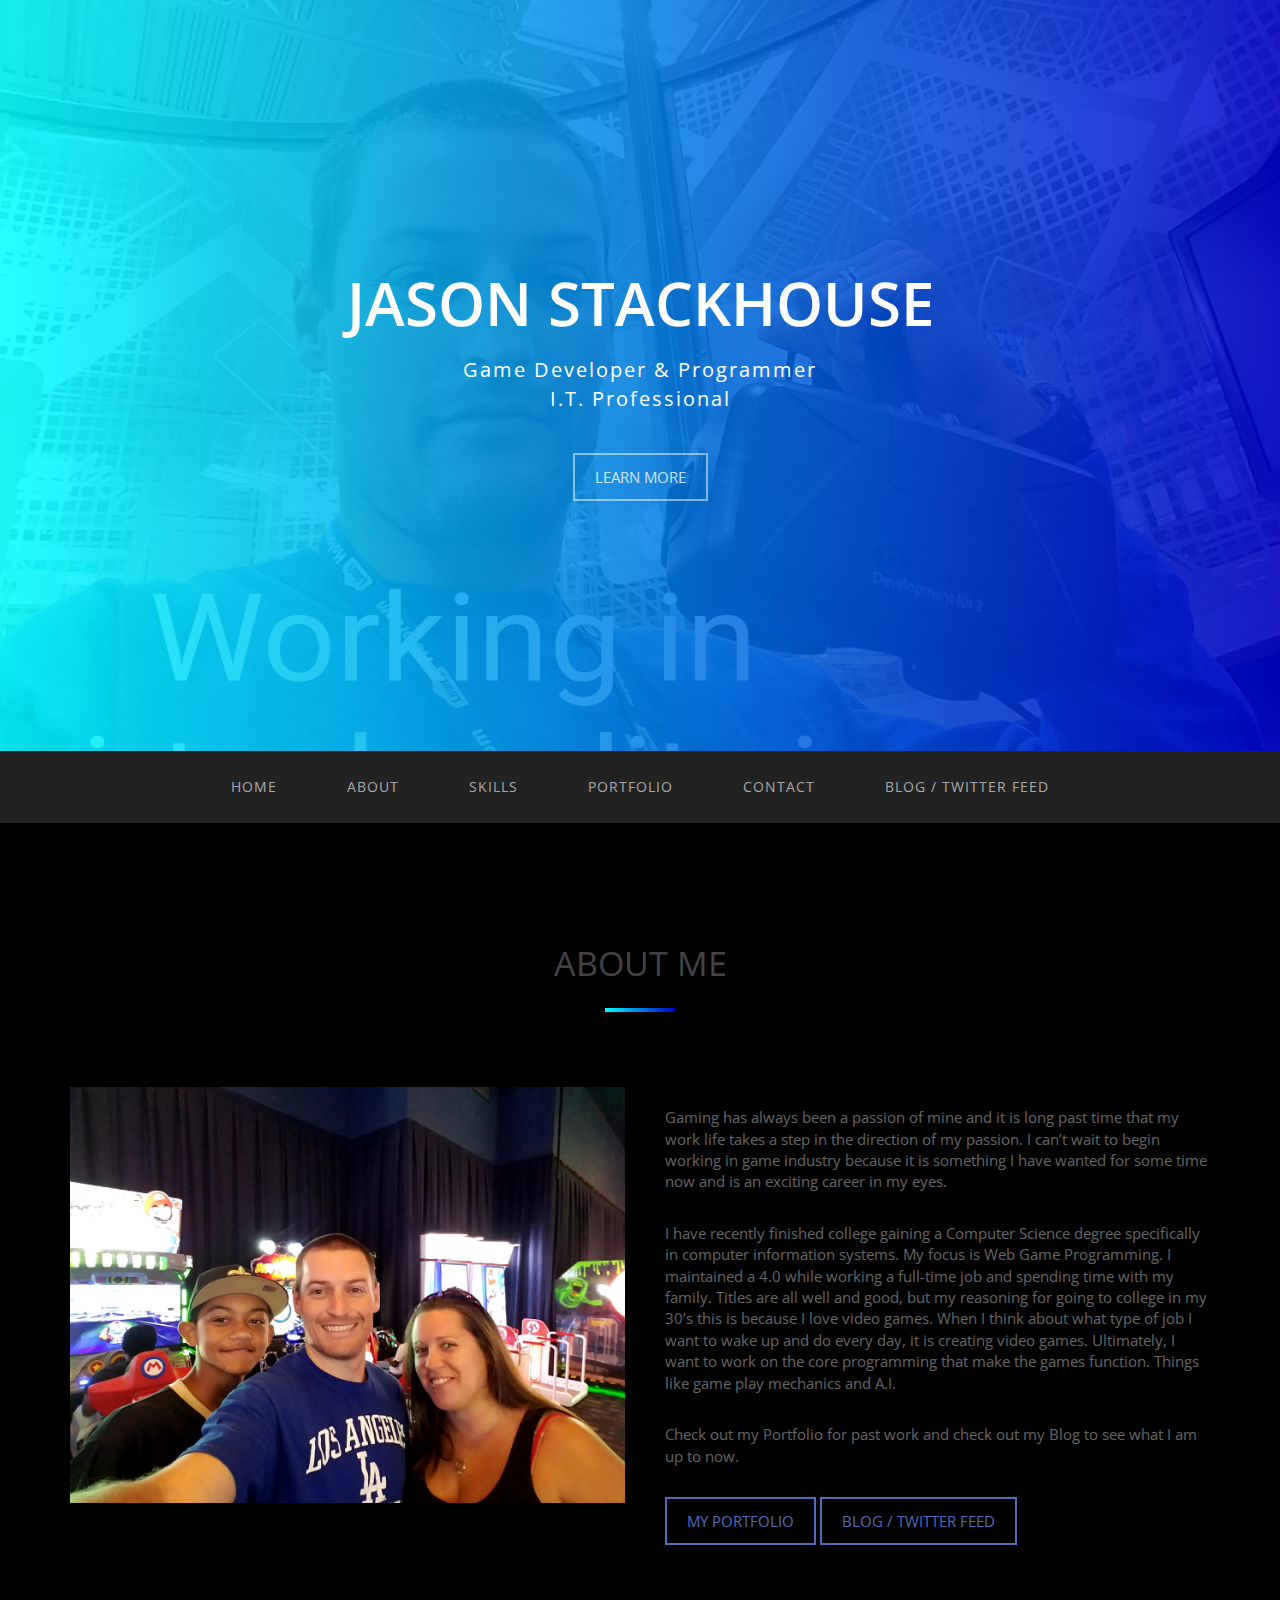
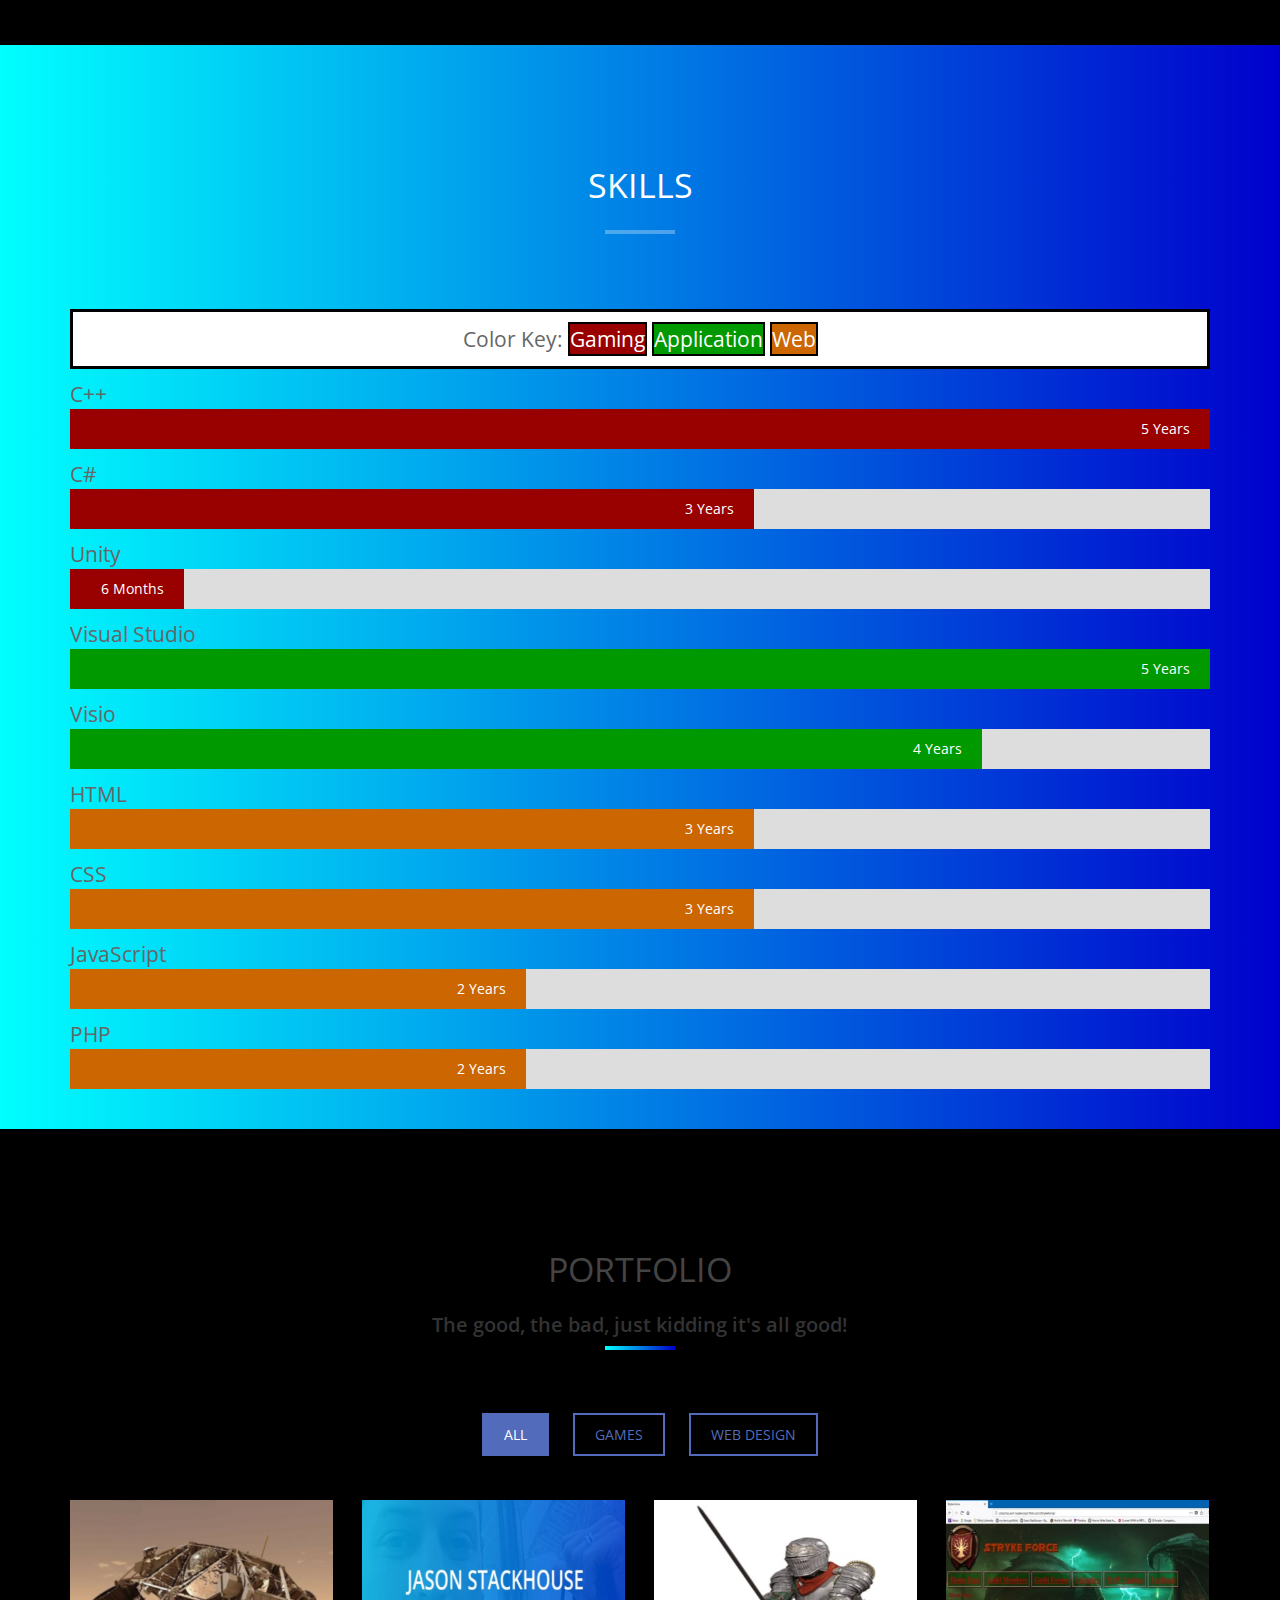
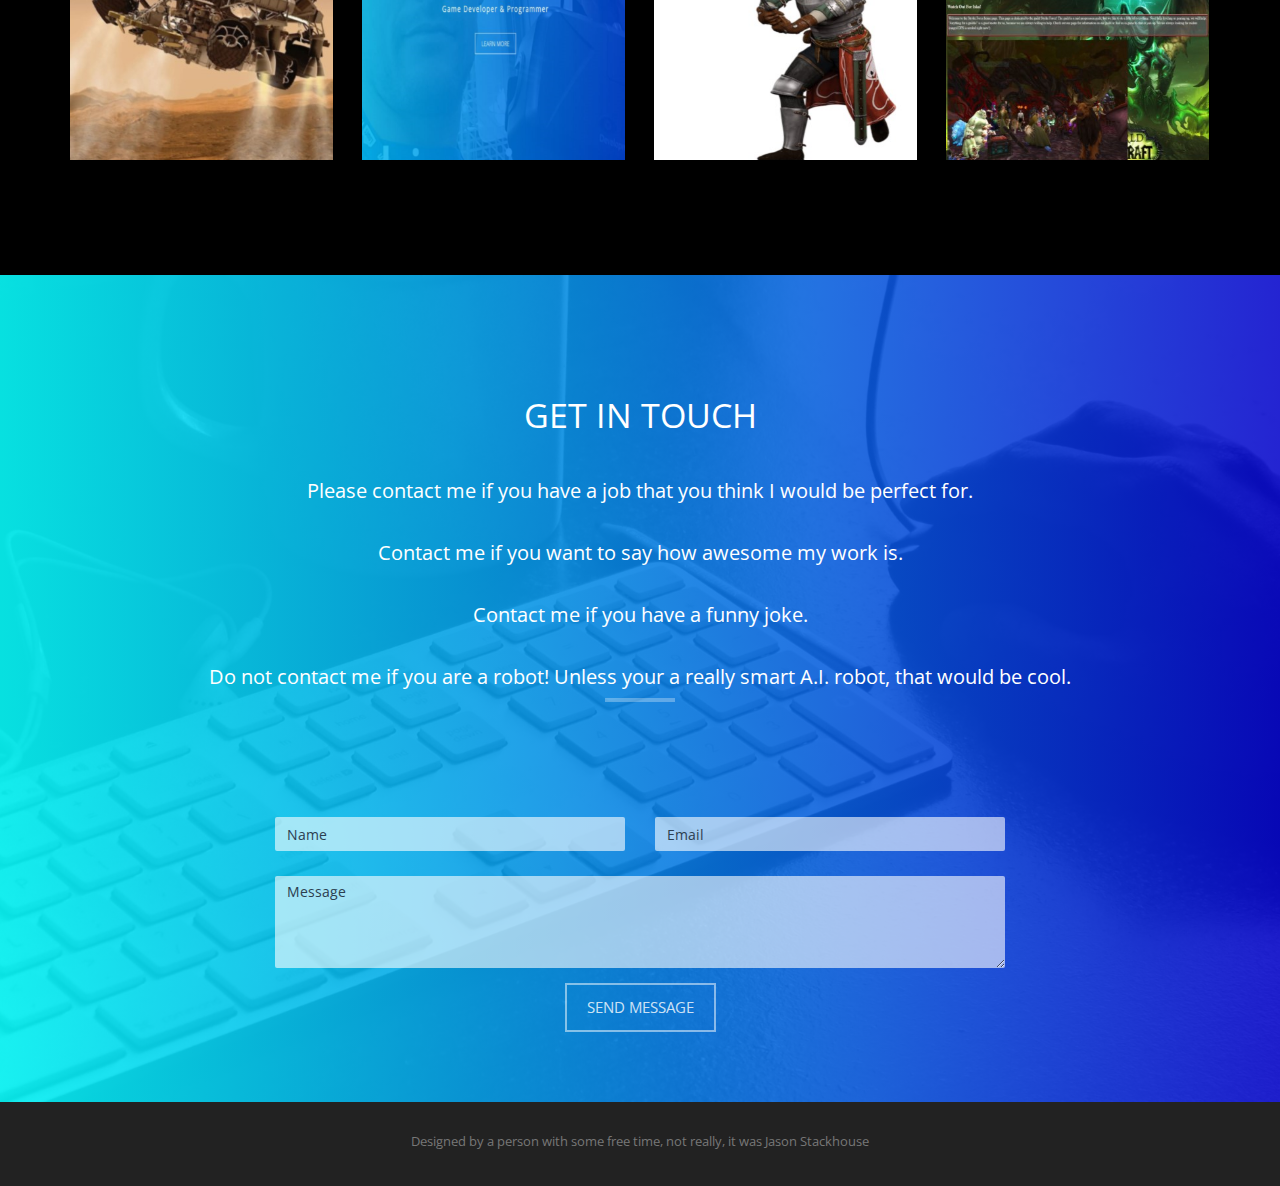
==== index.html @ 5a7026d1 "Update index.html" ====
<!DOCTYPE html>
<html lang="en">
<head>
<meta charset="utf-8">
<meta name="viewport" content="width=device-width, initial-scale=1">
<title>Jason Stackhouse - Game Developer, Programmer, and I.T. Professional</title>
<meta name="description" content="Portfolio">
<meta name="author" content="Jason Stackhouse">

<!-- Favicons
    ================================================== -->
<link rel="shortcut icon" href="img/favicon.ico" type="image/x-icon">
<link rel="apple-touch-icon" href="img/apple-touch-icon.png">
<link rel="apple-touch-icon" sizes="72x72" href="img/apple-touch-icon-72x72.png">
<link rel="apple-touch-icon" sizes="114x114" href="img/apple-touch-icon-114x114.png">

<!-- Bootstrap -->
<link rel="stylesheet" type="text/css"  href="css/bootstrap.css">
<link rel="stylesheet" type="text/css" href="fonts/font-awesome/css/font-awesome.css">

<!-- Stylesheet
    ================================================== -->
<link rel="stylesheet" type="text/css"  href="css/style.css">
<link rel="stylesheet" type="text/css" href="css/prettyPhoto.css">
<link href='http://fonts.googleapis.com/css?family=Lato:400,700,900,300' rel='stylesheet' type='text/css'>
<link href='http://fonts.googleapis.com/css?family=Open+Sans:400,700,800,600,300' rel='stylesheet' type='text/css'>
<script type="text/javascript" src="js/modernizr.custom.js"></script>

<!-- Chart
    ================================================== -->
<link href="css/chart.css" rel="stylesheet" type="text/css">	

<!-- HTML5 shim and Respond.js for IE8 support of HTML5 elements and media queries -->
<!-- WARNING: Respond.js doesn't work if you view the page via file:// -->
<!--[if lt IE 9]>
      <script src="https://oss.maxcdn.com/html5shiv/3.7.2/html5shiv.min.js"></script>
      <script src="https://oss.maxcdn.com/respond/1.4.2/respond.min.js"></script>
    <![endif]-->
</head>
<body id="page-top" data-spy="scroll" data-target=".navbar-fixed-top">

<!-- Header -->
<header id="header">
  <div class="intro text-center">
    <div class="overlay">
      <div class="container">
        <div class="row">
          <div class="intro-text">
            <h1>Jason Stackhouse</h1>
            <p>Game Developer & Programmer<br>I.T. Professional</p>
            <a href="#about" class="btn btn-default btn-lg page-scroll">Learn More</a> </div>
        </div>
      </div>
    </div>
  </div>
</header>
<!-- Navigation -->
<div id="content-desktop">
	<div id="nav">
	  <nav class="navbar navbar-custom">
		<div class="container">
		  <div class="navbar-header">
			<button type="button" class="navbar-toggle" data-toggle="collapse" data-target=".navbar-main-collapse"> 
			<i class="fa fa-bars"></i> </button>
		  </div>
		  
		  <!-- Collect the nav links, forms, and other content for toggling -->
		  <div class="collapse navbar-collapse navbar-main-collapse">
			<ul class="nav navbar-nav">
			  <!-- Hidden li included to remove active class from about link when scrolled up past about section -->
			  <li class="hidden"> <a href="#page-top"></a> </li>
			  <li> <a class="page-scroll" href="#page-top">Home</a> </li>
			  <li> <a class="page-scroll" href="#about">About</a> </li>
			  <li> <a class="page-scroll" href="#skills">Skills</a> </li>
			  <li> <a class="page-scroll" href="#portfolio">Portfolio</a> </li>          
			  <li> <a class="page-scroll" href="#contact">Contact</a> </li>
			  <li> <a class="page-scroll" href="Blog-Twitter.html">Blog / Twitter Feed</a> </li>
			</ul>
		  </div>
		</div>
	  </nav>
	</div>
</div>

<div id="content-mobile">
  <div id="nav">
    <nav class="navbar navbar-custom">
      <div class="container">                
          <ul class="nav navbar-nav">
            <!-- Hidden li included to remove active class from about link when scrolled up past about section -->
            <li class="hidden"> <a href="#page-top"></a> </li>
            <li> <a class="page-scroll" href="#page-top">Home</a> </li>
			<li> <a class="page-scroll" href="#about">About</a> </li>
			<li> <a class="page-scroll" href="#skills">Skills</a> </li>
			<li> <a class="page-scroll" href="#portfolio">Portfolio</a> </li>          
			<li> <a class="page-scroll" href="#contact">Contact</a> </li> 
			<li> <a class="page-scroll" href="Blog-Twitter.html">Blog / Twitter Feed</a> </li>
		  </ul>        
      </div>
    </nav>
  </div>
</div>

<!-- About Section -->
<div id="about">
  <div class="container">
    <div class="section-title text-center center">
      <h2>About Me</h2>
      <hr>
    </div>
    <div class="row">
      <div class="col-xs-12 col-md-6"> <img src="img/Family.jpg" class="img-responsive" alt=""> </div>
      <div class="col-xs-12 col-md-6">
        <div class="about-text">
          <p>Gaming has always been a passion of mine and it is long past time that my work life takes a step 
		  in the direction of my passion.  I can’t wait to begin working in game industry because it is something 
		  I have wanted for some time now and is an exciting career in my eyes.</p>
          <p>I have recently finished college gaining a Computer Science degree specifically in computer information 
		  systems.  My focus is Web Game Programming.  I maintained a 4.0 while working a full-time job and spending 
		  time with my family. Titles are all well and good, but my reasoning for going to college in my 30’s this is 
		  because I love video games.  When I think about what type of job I want to wake up and do every day, it is 
		  creating video games.  Ultimately, I want to work on the core programming that make the games function.  
		  Things like game play mechanics and A.I.</p>
		  <p>Check out my Portfolio for past work and check out my Blog to see what I am up to now.</p>
          <a href="#portfolio" class="btn btn-primary btn-lg page-scroll">My Portfolio</a> 
		  <a href="Blog-Twitter.html" class="btn btn-primary btn-lg page-scroll">Blog / Twitter Feed</a>
		</div>
      </div>
    </div>
  </div>
</div>
<!-- Skills Section -->
<div id="skills">    
  <div class="container">
	<div class="section-title text-center center">
	  <h2>Skills</h2>
	  <hr>
	</div>
	
	<div id="content-desktop"> <!-- desktop color key -->
		<div class="skillskey1">Color Key:
		  <div class="colorkey keyblue">Gaming</div>
		  <div class="colorkey keygreen">Application</div>
		  <div class="colorkey keyorange">Web</div>
		</div>
	</div>
		
	<div id="content-mobile"> <!-- mobile color key -->
	  <div class="skillskey2">Color Key:
		<div class="colorkey keyblue">Gaming</div>
		<div class="colorkey keygreen">Application</div>
		<div class="colorkey keyorange">Web</div>
	  </div>	
	</div>

	<div class="skillsfont">C++</div>
	<div class="skillscontainer">  
	  <div class="skills cpp">5 Years</div>
	</div>

	<div class="skillsfont">C#</div>
	<div class="skillscontainer">
	  <div class="skills csharp">3 Years</div>
	</div>
	
	<div class="skillsfont">Unity</div>
	<div class="skillscontainer">
	  <div class="skills unity">6 Months</div>
	</div>
	
	<div class="skillsfont">Visual Studio</div>
	<div class="skillscontainer">
	  <div class="skills vs">5 Years</div>
	</div>
	
	<div class="skillsfont">Visio</div>
	<div class="skillscontainer">
	  <div class="skills visio">4 Years</div>
	</div>

	<div class="skillsfont">HTML</div>
	<div class="skillscontainer">
	  <div class="skills html">3 Years</div>
	</div>
	
	<div class="skillsfont">CSS</div>
	<div class="skillscontainer">
	  <div class="skills css">3 Years</div>
	</div>

	<div class="skillsfont">JavaScript</div>
	<div class="skillscontainer">
	  <div class="skills js">2 Years</div>
	</div>
	
	<div class="skillsfont">PHP</div>
	<div class="skillscontainer">
	  <div class="skills php">2 Years</div>
	</div>
  </div>	
</div>
<!-- Portfolio Section -->
<div id="portfolio">
  <div class="container">
    <div class="section-title text-center center">
      <h2>Portfolio</h2>
	  <h3>The good, the bad, just kidding it's all good!</h3>
      <hr>
    </div>
	
		<div class="categories">
		 <div id="content-desktop">
		  <ul class="cat">
			<li>
			  <ol class="type">
				<li><a href="#" data-filter="*" class="active">All</a></li>
				<li><a href="#" data-filter=".games">Games</a></li>
				<li><a href="#" data-filter=".web">Web Design</a></li>            
			  </ol>
			</li>
		  </ul>
		 </div> 	
	
		 
		  <div class="clearfix"></div>
		</div>
	<!--</div>	-->
    <div class="row">
      <div class="portfolio-items">
        <div class="col-sm-6 col-md-3 col-lg-3 games">
          <div class="portfolio-item">
            <div class="hover-bg"> <a href="Project Mars Lander.html">
              <div class="hover-text">
                <h4>Mars Lander</h4>
                <small>Games</small> </div>
              <img src="img/Mars Lander/Lander1.0.jpg" class="img-responsive" alt="Project Title"> </a> </div>
          </div>
        </div>
        <div class="col-sm-6 col-md-3 col-lg-3 web">
          <div class="portfolio-item">
            <div class="hover-bg"> <a href="Portfolio Website.html">
              <div class="hover-text">
                <h4>Portfolio Website</h4>
                <small>Web Design</small> </div>
              <img src="img/Portfolio Project Pics/PortfolioPic square.jpg" class="img-responsive" alt="Project Title"> 
			  </a> </div>
          </div>
        </div>
        <div class="col-sm-6 col-md-3 col-lg-3 games">
          <div class="portfolio-item">
            <div class="hover-bg"> <a href="First Game.html">
              <div class="hover-text">
                <h4>First Game</h4>
                <small>Games</small> </div>
              <img src="img/CandC/CandC Picture.jpg" class="img-responsive" alt="Project Title"> </a> </div>
          </div>
        </div>
        <div class="col-sm-6 col-md-3 col-lg-3 web">
          <div class="portfolio-item">
            <div class="hover-bg"> <a href="Stryke Force.html">
              <div class="hover-text">
                <h4>Guild Website</h4>
                <small>Web Design</small> </div>
              <img src="img/Stryke Force/Home page 400x400.jpg" class="img-responsive" alt="Project Title"> </a> </div>
          </div>
        </div>        
      </div>
    </div>
  </div>
</div>
<!-- Contact Section -->
<div id="contact" class="text-center">
  <div class="overlay">
    <div class="container">
      <div class="section-title center">
        <h2>Get In Touch</h2>
	      	<h3>Please contact me if you have a job that you think I would be perfect for.</h3>
		<h3>Contact me if you want to say how awesome my work is.</h3>
		<h3>Contact me if you have a funny joke.</h3>
		<h3>Do not contact me if you are a robot! Unless your a really smart A.I. robot, that would be cool.</h3>
        <hr>
      </div>
      <div class="col-md-8 col-md-offset-2">
        <form name="sentMessage" id="contactForm" action="https://formspree.io/f/xknkzkzz" method="POST" novalidate>
          <div class="row">
            <div class="col-md-6">
              <div class="form-group">
                <input type="text" id="name" class="form-control" placeholder="Name" required="required">
                <p class="help-block text-danger"></p>
              </div>
            </div>
            <div class="col-md-6">
              <div class="form-group">
                <input type="email" id="email" class="form-control" placeholder="Email" required="required">
                <p class="help-block text-danger"></p>
              </div>
            </div>
          </div>
          <div class="form-group">
            <textarea name="message" id="message" class="form-control" rows="4" placeholder="Message" required></textarea>
            <p class="help-block text-danger"></p>
          </div>
          <div id="success"></div>
          <button type="submit" class="btn-default">Send Message</button>
        </form>

      </div>
    </div>
  </div>
</div>
<div id="footer">
  <div class="container text-center">
    <div class="fnav">
      <p>Designed by a person with some free time, not really, it was Jason Stackhouse</p>
    </div>
  </div>
</div>
<script type="text/javascript" src="js/jquery.1.11.1.js"></script> 
<script type="text/javascript" src="js/bootstrap.js"></script> 
<script type="text/javascript" src="js/SmoothScroll.js"></script> 
<script type="text/javascript" src="js/easypiechart.js"></script> 
<script type="text/javascript" src="js/jquery.prettyPhoto.js"></script> 
<script type="text/javascript" src="js/jquery.isotope.js"></script> 
<script type="text/javascript" src="js/jquery.counterup.js"></script> 
<script type="text/javascript" src="js/waypoints.js"></script> 
<script type="text/javascript" src="js/jqBootstrapValidation.js"></script> 
<!-- <script type="text/javascript" src="js/contact_me.js"></script> -->
<script type="text/javascript" src="js/main.js"></script>
</body>
</html>
---- css/style.css ----
body, html {
	font-family: 'Open Sans', sans-serif;
	text-rendering: optimizeLegibility !important;
	-webkit-font-smoothing: antialiased !important;
	color: #666;
	width: 100% !important;
	height: 100% !important;
}
h1 {
	font-weight: 700;
}
h1 strong {
	font-weight: 900;
}
h2 {
	line-height: 30px;
	margin: 0;
	color: #444;
	font-weight: 400;
	margin-bottom: 30px;
	font-size: 34px;
	text-transform: uppercase;
}
h3, h4 {
	color: #333;
	font-size: 20px;
	font-weight: 600;
}
h5 {
	text-transform: uppercase;
	font-weight: 700;
	line-height: 20px;
	font-size: 20px;
}
h6 {
	font-weight: 600;
	line-height: 20px;
	font-size: 17px;
}
p {
	font-size: 15px;
}
p.intro {
	font-size: 16px;
	margin: 12px 0 0;
	line-height: 24px;
	font-family: 'Open Sans', sans-serif;
}
a {
	color: #222;
}
a:hover, a:focus {
	text-decoration: none;
	color: #526cbb;
}
ul, ol {
	list-style: none;
}
.clearfix:after {
	visibility: hidden;
	display: block;
	font-size: 0;
	content: " ";
	clear: both;
	height: 0;
}
.clearfix {
	display: inline-block;
}
* html .clearfix {
	height: 1%;
}
.clearfix {
	display: block;
}
ul, ol {
	padding: 0;
	webkit-padding: 0;
	moz-padding: 0;
}
hr {
	height: 4px;
	width: 70px;
	text-align: center;
	position: relative;
	/* Permalink - use to edit and share this gradient: http://colorzilla.com/gradient-editor/#6b4da8+0,4977c2+100 */
	background: rgb(0,0,204); /* Old browsers */
	background: -moz-linear-gradient(left, rgba(0,255,255,1) 0%, rgba(0,0,204,1) 100%); /* FF3.6-15 */
	background: -webkit-linear-gradient(left, rgba(0,255,255,1) 0%, rgba(0,0,204,1) 100%); /* Chrome10-25,Safari5.1-6 */
	background: linear-gradient(to right, rgba(0,255,255,1) 0%, rgba(0,0,204,1) 100%); /* W3C, IE10+, FF16+, Chrome26+, Opera12+, Safari7+ */
filter: progid:DXImageTransform.Microsoft.gradient( startColorstr='#6b4da8', endColorstr='#4977c2', GradientType=1 ); /* IE6-9 */
	margin: 0 auto;
	margin-bottom: 30px;
	border: 0;
}
/* Navigation */
#nav {
	z-index: 9999;
}
#nav.affix {
	position: fixed;
	top: 0;
	width: 100%
}
.navbar .navbar-nav {
	display: inline-block;
	float: none;
	vertical-align: top;
}
.navbar .navbar-collapse {
	text-align: center;
}
.navbar-custom {
	margin-bottom: 0;
	background-color: #222;
	border-radius: 0px;
	padding: 10px 0;
}
.navbar-custom .navbar-brand {
	font-weight: 600;
}
.navbar-custom .navbar-brand:focus {
	outline: 0;
}
.navbar-custom .navbar-brand .navbar-toggle {
	padding: 4px 6px;
	font-size: 16px;
	color: #fff;
}
.navbar-custom .navbar-brand .navbar-toggle:focus, .navbar-custom .navbar-brand .navbar-toggle:active {
	outline: 0;
}
.navbar-custom a {
	color: #aaa;
}
.navbar-custom .nav li a {
	margin: 0 20px;
	text-transform: uppercase;
	letter-spacing: 1px;
	-webkit-transition: background .3s ease-in-out;
	-moz-transition: background .3s ease-in-out;
	transition: background .3s ease-in-out;
}
.navbar-custom .nav li a:hover {
	outline: 0;
	color: #526cbb;
	background-color: transparent;
}
.navbar-custom .nav li a:focus, .navbar-custom .nav li a:active {
	outline: 0;
	background-color: transparent;
	color: #526cbb;
}
.navbar-custom .nav li.active {
	outline: 0;
}
.navbar-custom .nav li.active a {
	background-color: rgba(255,255,255,.3);
}
.navbar-custom .nav li.active a:hover {
	color: #fff;
}
/* change content for screen size */
#content-desktop {
	display: block;
	}
#content-mobile {
	display: none;
	}

@media screen and (max-width: 768px) {
	#content-desktop {
		display: none;
		}
	#content-mobile {
		display: block;
		}
}
.btn-default {
	color: rgba(255,255,255,0.8);
	background-color: transparent;
	border: 2px solid rgba(255,255,255,0.5);
	padding: 12px 20px;
	margin: 0;
	font-size: 15px;
	border-radius: 0;
	text-transform: uppercase;
}
.btn-default:hover, .btn-default:focus, .btn-default.focus, .btn-default:active, .btn-default.active {
	color: #fff;
	background-color: #222;
	border-color: #222;
}
.btn-primary {
	color: #526cbb;
	background-color: transparent;
	padding: 12px 20px;
	border: 2px solid #526cbb;
	border-radius: 0;
	text-transform: uppercase;
	font-size: 15px;
	font-weight: 400;
}
.btn-primary:hover, .btn-primary:focus, .btn-primary.focus, .btn-primary:active, .btn-primary.active {
	color: #fff;
	background-color: #526cbb;
	border-color: #526cbb;
}
.btn-primary i.fa {
	margin-right: 10px;
}
.btn:active, .btn.active {
	background-image: none;
	outline: 0;
	-webkit-box-shadow: none;
	box-shadow: none;
}
a:focus, .btn:focus, .btn:active:focus, .btn.active:focus, .btn.focus, .btn:active.focus, .btn.active.focus {
	outline: none;
	outline-offset: none;
}
/* Home Section */
.intro {
	display: table;
	width: 100%;
	height: auto;
	text-align: center;
	color: #fff;
	background: url(../img/JasonVR1.jpg) no-repeat center center;
	-webkit-background-size: cover;
	-moz-background-size: cover;
	background-size: cover;
	-o-background-size: cover;
}
.intro .overlay {
	padding: 100px 0;
	/* Permalink - use to edit and share this gradient: http://colorzilla.com/gradient-editor/#6b4da8+0,4977c2+100&0.85+0,0.85+100 */
	background: -moz-linear-gradient(left, rgba(0,255,255,0.85) 0%, rgba(0,0,204,0.85) 100%); /* FF3.6-15 */
	background: -webkit-linear-gradient(left, rgba(0,255,255,0.85) 0%, rgba(0,0,204,0.85) 100%); /* Chrome10-25,Safari5.1-6 */
	background: linear-gradient(to right, rgba(0,255,255,0.85) 0%, rgba(0,0,204,0.85) 100%); /* W3C, IE10+, FF16+, Chrome26+, Opera12+, Safari7+ */
filter: progid:DXImageTransform.Microsoft.gradient( startColorstr='#d96b4da8', endColorstr='#d94977c2', GradientType=1 ); /* IE6-9 */
}
.section-title.center {
	padding: 25px 0 45px 0;	
}
/* About Section */
#about {
	padding: 100px 0;
	background: #000;
}
#about .about-text {
	margin-left: 10px;
}
#about img {
	float: right;
}
#about p {
	margin-top: 20px;
	margin-bottom: 30px;
}
/* Skills Section */
#skills {
	padding: 100px 0 40px 0;
	/* Permalink - use to edit and share this gradient: http://colorzilla.com/gradient-editor/#6b4da8+0,4977c2+100 */
	background: rgb(0,255,255); /* Old browsers */
	background: -moz-linear-gradient(left, rgba(0,255,255,1) 0%, rgba(0,0,204,1) 100%); /* FF3.6-15 */
	background: -webkit-linear-gradient(left, rgba(0,255,255,1) 0%, rgba(0,0,204,1) 100%); /* Chrome10-25,Safari5.1-6 */
	background: linear-gradient(to right, rgba(0,255,255,1) 0%, rgba(0,0,204,1) 100%); /* W3C, IE10+, FF16+, Chrome26+, Opera12+, Safari7+ */
filter: progid:DXImageTransform.Microsoft.gradient( startColorstr='#6b4da8', endColorstr='#4977c2', GradientType=1 ); /* IE6-9 */
}
#skills h2 {
	color: #fff;
}
#skills hr {
	background: rgba(255,255,255,0.3);
}
#skills .skill {
	margin-bottom: 40px;
	text-align: center;
	padding: 0px;
}
#skills .skill h4 {
	font-weight: 600;
	color: #fff;
}
.chart {
	position: relative;
	display: inline-block;
	width: 140px;
	height: 140px;
	margin-bottom: 26px;
	text-align: center;
}
.chart canvas {
	position: absolute;
	top: 0;
	left: 0;
}
.percent {
	display: inline-block;
	font-size: 21px;
	color: #fff;
	line-height: 140px;
	z-index: 2;
}
.percent:after {
	content: '%';
	margin-left: 0.1em;
	font-size: .8em;
}
/* Portfolio Section */
#portfolio {
	padding: 100px 0;
	background: #000;
}
.categories {
	padding-bottom: 30px;
	text-align: center;
}
ul.cat li {
	display: inline-block;
}
ol.type li {
	display: inline-block;
	margin-left: 20px;
	text-transform: uppercase;
}
ol.type li a {
	background: transparent;
	border: 2px solid #526cbb;
	color: #526cbb;
	padding: 10px 20px;
}
ol.type li a.active {
	background: #526cbb;
	color: #fff;
}
ol.type li a:hover {
	background: #526cbb;
	color: #fff;
}
.isotope-item {
	z-index: 2
}
.isotope-hidden.isotope-item {
	z-index: 1
}
.isotope, .isotope .isotope-item {
	/* change duration value to whatever you like */
	-webkit-transition-duration: 0.8s;
	-moz-transition-duration: 0.8s;
	transition-duration: 0.8s;
}
.isotope-item {
	margin-right: -1px;
	-webkit-backface-visibility: hidden;
	backface-visibility: hidden;
}
.isotope {
	-webkit-backface-visibility: hidden;
	backface-visibility: hidden;
	-webkit-transition-property: height, width;
	-moz-transition-property: height, width;
	transition-property: height, width;
}
.isotope .isotope-item {
	-webkit-backface-visibility: hidden;
	backface-visibility: hidden;
	-webkit-transition-property: -webkit-transform, opacity;
	-moz-transition-property: -moz-transform, opacity;
	transition-property: transform, opacity;
}
.portfolio-item {
	margin: 15px 0;
	-webkit-transition: all 0.5s ease-out;
	-moz-transition: all 0.5s ease-out;
	-ms-transition: all 0.5s ease-out;
	-o-transition: all 0.5s ease-out;
	transition: all 0.5s ease-out;
}
.portfolio-item:hover {
	-webkit-transform: scale(1.1);
	-moz-transform: scale(1.1);
	-ms-transform: scale(1.1);
	-o-transform: scale(1.1);
	transform: scale(1.1);
}
.portfolio-item .hover-bg {
	height: 260px;
	overflow: hidden;
	position: relative;
}
.hover-bg .hover-text {
	position: absolute;
	text-align: center;
	margin: 0 auto;
	color: #ffffff;
	background: rgba(0, 0, 0, 0.66);
	padding: 33% 0 0 0;
	height: 100%;
	width: 100%;
	opacity: 0;
	transition: all 0.5s;
}
.hover-bg .hover-text>h4 {
	opacity: 0;
	color: #fff;
	font-weight: 400;
	-webkit-transform: translateY(100%);
	transform: translateY(100%);
	transition: all 0.3s;
}
.hover-bg:hover .hover-text>h4 {
	opacity: 1;
	-webkit-backface-visibility: hidden;
	-webkit-transform: translateY(0);
	transform: translateY(0);
}
.hover-bg .hover-text>i {
	opacity: 0;
	-webkit-transform: translateY(0);
	transform: translateY(0);
	transition: all 0.3s;
}
.hover-bg:hover .hover-text>i {
	opacity: 1;
	-webkit-backface-visibility: hidden;
	-webkit-transform: translateY(100%);
	transform: translateY(100%);
}
.hover-bg:hover .hover-text {
	opacity: 1;
}
#portfolio i.fa {
	font-size: 20px;
	padding: 5px;
	color: #E87E04;
}
/* Achivements Section */
#achievements {
	padding: 100px 0;
	/* Permalink - use to edit and share this gradient: http://colorzilla.com/gradient-editor/#6b4da8+0,4977c2+100 */
	background: rgb(0,255,255); /* Old browsers */
	background: -moz-linear-gradient(left, rgba(0,255,255,1) 0%, rgba(0,0,204,1) 100%); /* FF3.6-15 */
	background: -webkit-linear-gradient(left, rgba(0,255,255,1) 0%, rgba(0,0,204,1) 100%); /* Chrome10-25,Safari5.1-6 */
	background: linear-gradient(to right, rgba(0,255,255,1) 0%, rgba(0,0,204,1) 100%); /* W3C, IE10+, FF16+, Chrome26+, Opera12+, Safari7+ */
filter: progid:DXImageTransform.Microsoft.gradient( startColorstr='#6b4da8', endColorstr='#4977c2', GradientType=1 ); /* IE6-9 */
}
#achievements h2 {
	color: #fff;
}
#achievements hr {
	background: rgba(255,255,255,0.3);
}
.achievement-box h4 {
	color: #fff;
	font-size: 16px;
	font-weight: 400;
	margin-left: 5px;
	text-transform: uppercase;
}
.achievement-box span.count {
	font-size: 52px;
	font-weight: 600;
	display: block;
	color: rgba(255,255,255,0.8);
	padding: 0;
	margin: 0;
}
/* Testimonials Section */
#testimonials {
	padding: 100px 0;
	background: #F6F6F6;
}
#testimonials blockquote {
	position: relative;
	margin-top: 20px;
	border: 0;
	text-align: center;
	background: #fff;
	padding: 30px 20px;
}
#testimonials i {
	font-size: 24px;
	color: #eee;
	margin-bottom: 14px;
}
#testimonials .clients-name {
	display: inline-block;
	border-top: 1px solid #eee;
	padding-top: 20px;
	margin-top: 10px;
}
/* Contact Section */
#contact {
	color: #fff;
	background: url(../img/contact-bg.jpg) no-repeat center top;
	background-color: #7bc3d1;
	-webkit-background-size: cover;
	-moz-background-size: cover;
	background-size: cover;
	-o-background-size: cover;
}
#contact .overlay {
	padding: 100px 0 40px 0;
	/* Permalink - use to edit and share this gradient: http://colorzilla.com/gradient-editor/#6b4da8+0,4977c2+100&0.85+0,0.85+100 */
	background: -moz-linear-gradient(left, rgba(0,255,255,0.85) 0%, rgba(0,0,204,0.85) 100%); /* FF3.6-15 */
	background: -webkit-linear-gradient(left, rgba(0,255,255,0.85) 0%, rgba(0,0,204,0.85) 100%); /* Chrome10-25,Safari5.1-6 */
	background: linear-gradient(to right, rgba(0,255,255,0.85) 0%, rgba(0,0,204,0.85) 100%); /* W3C, IE10+, FF16+, Chrome26+, Opera12+, Safari7+ */
filter: progid:DXImageTransform.Microsoft.gradient( startColorstr='#d96b4da8', endColorstr='#d94977c2', GradientType=1 ); /* IE6-9 */
}

/* Blog page Section */
#blog {
	padding: 100px 0;
	background: #f6f6f6;
}
#blog .blog-text {
	margin-left: 10px;
}
#blog img {
	float: left;
}
#blog p {
	margin-top: 20px;
	margin-bottom: 30px;
}
/* Create two unequal columns that floats next to each other */
/* Left column */
.leftcolumn {   
    float: left;
    width: 65%;
}

/* Right column */
.rightcolumn {
    float: left;
    width: 35%;
    padding-left: 20px;
}

/* Responsive layout - when the screen is less than 800px wide, make the two columns 
stack on top of each other instead of next to each other */
@media screen and (max-width: 800px) {
    .leftcolumn, .rightcolumn {   
        width: 100%;
        padding: 0;
    }
} 

.blogimage {	
	
}

/* Add a card effect for articles */
@media not screen and (max-width: 800px) {
	.cardblog {
		 background-color: #cadcf1;
		 padding: 20px;
		 margin-top: 20px;
		 border-style: ridge;
	}
	
	.cardtwitter {
		 background-color: #505395;
		 padding: 20px;
		 margin-top: 20px;
		 border-style: ridge;
	}
}
 
/*#skills .overlay {
	padding: 100px 0;
	/* Permalink - use to edit and share this gradient: http://colorzilla.com/gradient-editor/#6b4da8+0,4977c2+100 */
	/*background: rgb(0,255,255); /* Old browsers */
	/*background: -moz-linear-gradient(left, rgba(0,255,255,1) 0%, rgba(0,0,204,1) 100%); /* FF3.6-15 */
	/*background: -webkit-linear-gradient(left, rgba(0,255,255,1) 0%, rgba(0,0,204,1) 100%); /* Chrome10-25,Safari5.1-6 */
	/*background: linear-gradient(to right, rgba(0,255,255,1) 0%, rgba(0,0,204,1) 100%); /* W3C, IE10+, FF16+, Chrome26+, Opera12+, Safari7+ */
/*filter: progid:DXImageTransform.Microsoft.gradient( startColorstr='#6b4da8', endColorstr='#4977c2', GradientType=1 ); /* IE6-9 */
/*}*/ 

#contact h2 {
	color: #fff;
}
#contact hr {
	background: rgba(255,255,255,0.3);
}
#contact h3 {
	padding-top: 20px;
	font-size: 20px;
	font-weight: 400;
	color: #fff;
}
#contact form {
	padding: 30px 0;
}
#contact i.fa {
	color: #121d1f;
	margin-bottom: 10px;
}
#contact .text-danger {
	color: #E87E04;
	text-align: left;
}
label {
	font-size: 12px;
	font-weight: 400;
	font-family: 'Open Sans', sans-serif;
	float: left;
}
#contact .form-control {
	display: block;
	width: 100%;
	padding: 6px 12px;
	margin: 10px 0;
	font-size: 14px;
	line-height: 1.42857143;
	color: #222;
	background-color: rgba(255,255,255,0.6);
	background-image: none;
	border: 0;
	border-radius: 2px;
	-webkit-box-shadow: none;
	box-shadow: none;
	-webkit-transition: none;
	-o-transition: none;
	transition: none;
}
#contact .form-control:focus {
	border-color: inherit;
	outline: 0;
	-webkit-box-shadow: transparent;
	box-shadow: transparent;
}
.form-control::-webkit-input-placeholder {
color: #2c3e50;
}
.form-control:-moz-placeholder {
color: #2c3e50;
}
.form-control::-moz-placeholder {
color: #2c3e50;
}
.form-control:-ms-input-placeholder {
color: #2c3e50;
}
#contact .btn {
	margin-top: 20px;
}
#contact .social {
	margin-top: 80px;
}
#contact .social ul li {
	display: inline-block;
	margin: 0 20px;
}
#contact .social i.fa {
	font-size: 30px;
	padding: 4px 5px;
	color: #fff;
	transition: all 0.5s;
}
#contact .social i.fa:hover {
	color: #121d1f;
}
/* Footer Section*/
#footer {
	background: #222;
	color: #777;
	padding: 30px 0 25px 0;
}
#footer p {
	font-size: 13px;
}
#footer a {
	color: #aaa;
}
#footer a:hover {
	color: #526cbb;
}

/* Media Queries */
@media(min-width:768px) {
.intro {
	height: 100%;
	padding: 0;
	color: #fff;
}
.intro H1 {
	font-size: 60px;
	font-weight: 600;
	text-transform: uppercase;
}
.intro .intro-text p {
	font-size: 20px;
	margin-bottom: 40px;
	margin-top: 20px;
	letter-spacing: 2px;
}
section {
	padding: 120px 0;
	
}
header .intro-text {
	padding-top: 150px;
	padding-bottom: 150px;
}
}

@media (max-width: 1024px) {
#about img {
	float: left;
	margin-bottom: 20px;
}
}
---- css/prettyPhoto.css ----
div.pp_default .pp_top,div.pp_default .pp_top .pp_middle,div.pp_default .pp_top .pp_left,div.pp_default .pp_top .pp_right,div.pp_default .pp_bottom,div.pp_default .pp_bottom .pp_left,div.pp_default .pp_bottom .pp_middle,div.pp_default .pp_bottom .pp_right{height:13px}
div.pp_default .pp_top .pp_left{background:url(../img/prettyPhoto/default/sprite.png) -78px -93px no-repeat}
div.pp_default .pp_top .pp_middle{background:url(../img/prettyPhoto/default/sprite_x.png) top left repeat-x}
div.pp_default .pp_top .pp_right{background:url(../img/prettyPhoto/default/sprite.png) -112px -93px no-repeat}
div.pp_default .pp_content .ppt{color:#f8f8f8}
div.pp_default .pp_content_container .pp_left{background:url(../img/prettyPhoto/default/sprite_y.png) -7px 0 repeat-y;padding-left:13px}
div.pp_default .pp_content_container .pp_right{background:url(../img/prettyPhoto/default/sprite_y.png) top right repeat-y;padding-right:13px}
div.pp_default .pp_next:hover{background:url(../img/prettyPhoto/default/sprite_next.png) center right no-repeat;cursor:pointer}
div.pp_default .pp_previous:hover{background:url(../img/prettyPhoto/default/sprite_prev.png) center left no-repeat;cursor:pointer}
div.pp_default .pp_expand{background:url(../img/prettyPhoto/default/sprite.png) 0 -29px no-repeat;cursor:pointer;width:28px;height:28px}
div.pp_default .pp_expand:hover{background:url(../img/prettyPhoto/default/sprite.png) 0 -56px no-repeat;cursor:pointer}
div.pp_default .pp_contract{background:url(../img/prettyPhoto/default/sprite.png) 0 -84px no-repeat;cursor:pointer;width:28px;height:28px}
div.pp_default .pp_contract:hover{background:url(../img/prettyPhoto/default/sprite.png) 0 -113px no-repeat;cursor:pointer}
div.pp_default .pp_close{width:30px;height:30px;background:url(../img/prettyPhoto/default/sprite.png) 2px 1px no-repeat;cursor:pointer}
div.pp_default .pp_gallery ul li a{background:url(../img/prettyPhoto/default/default_thumb.png) center center #f8f8f8;border:1px solid #aaa}
div.pp_default .pp_social{margin-top:7px}
div.pp_default .pp_gallery a.pp_arrow_previous,div.pp_default .pp_gallery a.pp_arrow_next{position:static;left:auto}
div.pp_default .pp_nav .pp_play,div.pp_default .pp_nav .pp_pause{background:url(../img/prettyPhoto/default/sprite.png) -51px 1px no-repeat;height:30px;width:30px}
div.pp_default .pp_nav .pp_pause{background-position:-51px -29px}
div.pp_default a.pp_arrow_previous,div.pp_default a.pp_arrow_next{background:url(../img/prettyPhoto/default/sprite.png) -31px -3px no-repeat;height:20px;width:20px;margin:4px 0 0}
div.pp_default a.pp_arrow_next{left:52px;background-position:-82px -3px}
div.pp_default .pp_content_container .pp_details{margin-top:5px}
div.pp_default .pp_nav{clear:none;height:30px;width:110px;position:relative}
div.pp_default .pp_nav .currentTextHolder{font-family:Georgia;font-style:italic;color:#999;font-size:11px;left:75px;line-height:25px;position:absolute;top:2px;margin:0;padding:0 0 0 10px}
div.pp_default .pp_close:hover,div.pp_default .pp_nav .pp_play:hover,div.pp_default .pp_nav .pp_pause:hover,div.pp_default .pp_arrow_next:hover,div.pp_default .pp_arrow_previous:hover{opacity:0.7}
div.pp_default .pp_description{font-size:13px;font-weight:500;line-height:14px;margin:5px 50px 5px 0}
div.pp_default .pp_bottom .pp_left{background:url(../img/prettyPhoto/default/sprite.png) -78px -127px no-repeat}
div.pp_default .pp_bottom .pp_middle{background:url(../img/prettyPhoto/default/sprite_x.png) bottom left repeat-x}
div.pp_default .pp_bottom .pp_right{background:url(../img/prettyPhoto/default/sprite.png) -112px -127px no-repeat}
div.pp_default .pp_loaderIcon{background:url(../img/prettyPhoto/default/loader.gif) center center no-repeat}
div.light_rounded .pp_top .pp_left{background:url(../img/prettyPhoto/light_rounded/sprite.png) -88px -53px no-repeat}
div.light_rounded .pp_top .pp_right{background:url(../img/prettyPhoto/light_rounded/sprite.png) -110px -53px no-repeat}
div.light_rounded .pp_next:hover{background:url(../img/prettyPhoto/light_rounded/btnNext.png) center right no-repeat;cursor:pointer}
div.light_rounded .pp_previous:hover{background:url(../img/prettyPhoto/light_rounded/btnPrevious.png) center left no-repeat;cursor:pointer}
div.light_rounded .pp_expand{background:url(../img/prettyPhoto/light_rounded/sprite.png) -31px -26px no-repeat;cursor:pointer}
div.light_rounded .pp_expand:hover{background:url(../img/prettyPhoto/light_rounded/sprite.png) -31px -47px no-repeat;cursor:pointer}
div.light_rounded .pp_contract{background:url(../img/prettyPhoto/light_rounded/sprite.png) 0 -26px no-repeat;cursor:pointer}
div.light_rounded .pp_contract:hover{background:url(../img/prettyPhoto/light_rounded/sprite.png) 0 -47px no-repeat;cursor:pointer}
div.light_rounded .pp_close{width:75px;height:22px;background:url(../img/prettyPhoto/light_rounded/sprite.png) -1px -1px no-repeat;cursor:pointer}
div.light_rounded .pp_nav .pp_play{background:url(../img/prettyPhoto/light_rounded/sprite.png) -1px -100px no-repeat;height:15px;width:14px}
div.light_rounded .pp_nav .pp_pause{background:url(../img/prettyPhoto/light_rounded/sprite.png) -24px -100px no-repeat;height:15px;width:14px}
div.light_rounded .pp_arrow_previous{background:url(../img/prettyPhoto/light_rounded/sprite.png) 0 -71px no-repeat}
div.light_rounded .pp_arrow_next{background:url(../img/prettyPhoto/light_rounded/sprite.png) -22px -71px no-repeat}
div.light_rounded .pp_bottom .pp_left{background:url(../img/prettyPhoto/light_rounded/sprite.png) -88px -80px no-repeat}
div.light_rounded .pp_bottom .pp_right{background:url(../img/prettyPhoto/light_rounded/sprite.png) -110px -80px no-repeat}
div.dark_rounded .pp_top .pp_left{background:url(../img/prettyPhoto/dark_rounded/sprite.png) -88px -53px no-repeat}
div.dark_rounded .pp_top .pp_right{background:url(../img/prettyPhoto/dark_rounded/sprite.png) -110px -53px no-repeat}
div.dark_rounded .pp_content_container .pp_left{background:url(../img/prettyPhoto/dark_rounded/contentPattern.png) top left repeat-y}
div.dark_rounded .pp_content_container .pp_right{background:url(../img/prettyPhoto/dark_rounded/contentPattern.png) top right repeat-y}
div.dark_rounded .pp_next:hover{background:url(../img/prettyPhoto/dark_rounded/btnNext.png) center right no-repeat;cursor:pointer}
div.dark_rounded .pp_previous:hover{background:url(../img/prettyPhoto/dark_rounded/btnPrevious.png) center left no-repeat;cursor:pointer}
div.dark_rounded .pp_expand{background:url(../img/prettyPhoto/dark_rounded/sprite.png) -31px -26px no-repeat;cursor:pointer}
div.dark_rounded .pp_expand:hover{background:url(../img/prettyPhoto/dark_rounded/sprite.png) -31px -47px no-repeat;cursor:pointer}
div.dark_rounded .pp_contract{background:url(../img/prettyPhoto/dark_rounded/sprite.png) 0 -26px no-repeat;cursor:pointer}
div.dark_rounded .pp_contract:hover{background:url(../img/prettyPhoto/dark_rounded/sprite.png) 0 -47px no-repeat;cursor:pointer}
div.dark_rounded .pp_close{width:75px;height:22px;background:url(../img/prettyPhoto/dark_rounded/sprite.png) -1px -1px no-repeat;cursor:pointer}
div.dark_rounded .pp_description{margin-right:85px;color:#fff}
div.dark_rounded .pp_nav .pp_play{background:url(../img/prettyPhoto/dark_rounded/sprite.png) -1px -100px no-repeat;height:15px;width:14px}
div.dark_rounded .pp_nav .pp_pause{background:url(../img/prettyPhoto/dark_rounded/sprite.png) -24px -100px no-repeat;height:15px;width:14px}
div.dark_rounded .pp_arrow_previous{background:url(../img/prettyPhoto/dark_rounded/sprite.png) 0 -71px no-repeat}
div.dark_rounded .pp_arrow_next{background:url(../img/prettyPhoto/dark_rounded/sprite.png) -22px -71px no-repeat}
div.dark_rounded .pp_bottom .pp_left{background:url(../img/prettyPhoto/dark_rounded/sprite.png) -88px -80px no-repeat}
div.dark_rounded .pp_bottom .pp_right{background:url(../img/prettyPhoto/dark_rounded/sprite.png) -110px -80px no-repeat}
div.dark_rounded .pp_loaderIcon{background:url(../img/prettyPhoto/dark_rounded/loader.gif) center center no-repeat}
div.dark_square .pp_left,div.dark_square .pp_middle,div.dark_square .pp_right,div.dark_square .pp_content{background:#000}
div.dark_square .pp_description{color:#fff;margin:0 85px 0 0}
div.dark_square .pp_loaderIcon{background:url(../img/prettyPhoto/dark_square/loader.gif) center center no-repeat}
div.dark_square .pp_expand{background:url(../img/prettyPhoto/dark_square/sprite.png) -31px -26px no-repeat;cursor:pointer}
div.dark_square .pp_expand:hover{background:url(../img/prettyPhoto/dark_square/sprite.png) -31px -47px no-repeat;cursor:pointer}
div.dark_square .pp_contract{background:url(../img/prettyPhoto/dark_square/sprite.png) 0 -26px no-repeat;cursor:pointer}
div.dark_square .pp_contract:hover{background:url(../img/prettyPhoto/dark_square/sprite.png) 0 -47px no-repeat;cursor:pointer}
div.dark_square .pp_close{width:75px;height:22px;background:url(../img/prettyPhoto/dark_square/sprite.png) -1px -1px no-repeat;cursor:pointer}
div.dark_square .pp_nav{clear:none}
div.dark_square .pp_nav .pp_play{background:url(../img/prettyPhoto/dark_square/sprite.png) -1px -100px no-repeat;height:15px;width:14px}
div.dark_square .pp_nav .pp_pause{background:url(../img/prettyPhoto/dark_square/sprite.png) -24px -100px no-repeat;height:15px;width:14px}
div.dark_square .pp_arrow_previous{background:url(../img/prettyPhoto/dark_square/sprite.png) 0 -71px no-repeat}
div.dark_square .pp_arrow_next{background:url(../img/prettyPhoto/dark_square/sprite.png) -22px -71px no-repeat}
div.dark_square .pp_next:hover{background:url(../img/prettyPhoto/dark_square/btnNext.png) center right no-repeat;cursor:pointer}
div.dark_square .pp_previous:hover{background:url(../img/prettyPhoto/dark_square/btnPrevious.png) center left no-repeat;cursor:pointer}
div.light_square .pp_expand{background:url(../img/prettyPhoto/light_square/sprite.png) -31px -26px no-repeat;cursor:pointer}
div.light_square .pp_expand:hover{background:url(../img/prettyPhoto/light_square/sprite.png) -31px -47px no-repeat;cursor:pointer}
div.light_square .pp_contract{background:url(../img/prettyPhoto/light_square/sprite.png) 0 -26px no-repeat;cursor:pointer}
div.light_square .pp_contract:hover{background:url(../img/prettyPhoto/light_square/sprite.png) 0 -47px no-repeat;cursor:pointer}
div.light_square .pp_close{width:75px;height:22px;background:url(../img/prettyPhoto/light_square/sprite.png) -1px -1px no-repeat;cursor:pointer}
div.light_square .pp_nav .pp_play{background:url(../img/prettyPhoto/light_square/sprite.png) -1px -100px no-repeat;height:15px;width:14px}
div.light_square .pp_nav .pp_pause{background:url(../img/prettyPhoto/light_square/sprite.png) -24px -100px no-repeat;height:15px;width:14px}
div.light_square .pp_arrow_previous{background:url(../img/prettyPhoto/light_square/sprite.png) 0 -71px no-repeat}
div.light_square .pp_arrow_next{background:url(../img/prettyPhoto/light_square/sprite.png) -22px -71px no-repeat}
div.light_square .pp_next:hover{background:url(../img/prettyPhoto/light_square/btnNext.png) center right no-repeat;cursor:pointer}
div.light_square .pp_previous:hover{background:url(../img/prettyPhoto/light_square/btnPrevious.png) center left no-repeat;cursor:pointer}
div.facebook .pp_top .pp_left{background:url(../img/prettyPhoto/facebook/sprite.png) -88px -53px no-repeat}
div.facebook .pp_top .pp_middle{background:url(../img/prettyPhoto/facebook/contentPatternTop.png) top left repeat-x}
div.facebook .pp_top .pp_right{background:url(../img/prettyPhoto/facebook/sprite.png) -110px -53px no-repeat}
div.facebook .pp_content_container .pp_left{background:url(../img/prettyPhoto/facebook/contentPatternLeft.png) top left repeat-y}
div.facebook .pp_content_container .pp_right{background:url(../img/prettyPhoto/facebook/contentPatternRight.png) top right repeat-y}
div.facebook .pp_expand{background:url(../img/prettyPhoto/facebook/sprite.png) -31px -26px no-repeat;cursor:pointer}
div.facebook .pp_expand:hover{background:url(../img/prettyPhoto/facebook/sprite.png) -31px -47px no-repeat;cursor:pointer}
div.facebook .pp_contract{background:url(../img/prettyPhoto/facebook/sprite.png) 0 -26px no-repeat;cursor:pointer}
div.facebook .pp_contract:hover{background:url(../img/prettyPhoto/facebook/sprite.png) 0 -47px no-repeat;cursor:pointer}
div.facebook .pp_close{width:22px;height:22px;background:url(../img/prettyPhoto/facebook/sprite.png) -1px -1px no-repeat;cursor:pointer}
div.facebook .pp_description{margin:0 37px 0 0}
div.facebook .pp_loaderIcon{background:url(../img/prettyPhoto/facebook/loader.gif) center center no-repeat}
div.facebook .pp_arrow_previous{background:url(../img/prettyPhoto/facebook/sprite.png) 0 -71px no-repeat;height:22px;margin-top:0;width:22px}
div.facebook .pp_arrow_previous.disabled{background-position:0 -96px;cursor:default}
div.facebook .pp_arrow_next{background:url(../img/prettyPhoto/facebook/sprite.png) -32px -71px no-repeat;height:22px;margin-top:0;width:22px}
div.facebook .pp_arrow_next.disabled{background-position:-32px -96px;cursor:default}
div.facebook .pp_nav{margin-top:0}
div.facebook .pp_nav p{font-size:15px;padding:0 3px 0 4px}
div.facebook .pp_nav .pp_play{background:url(../img/prettyPhoto/facebook/sprite.png) -1px -123px no-repeat;height:22px;width:22px}
div.facebook .pp_nav .pp_pause{background:url(../img/prettyPhoto/facebook/sprite.png) -32px -123px no-repeat;height:22px;width:22px}
div.facebook .pp_next:hover{background:url(../img/prettyPhoto/facebook/btnNext.png) center right no-repeat;cursor:pointer}
div.facebook .pp_previous:hover{background:url(../img/prettyPhoto/facebook/btnPrevious.png) center left no-repeat;cursor:pointer}
div.facebook .pp_bottom .pp_left{background:url(../img/prettyPhoto/facebook/sprite.png) -88px -80px no-repeat}
div.facebook .pp_bottom .pp_middle{background:url(../img/prettyPhoto/facebook/contentPatternBottom.png) top left repeat-x}
div.facebook .pp_bottom .pp_right{background:url(../img/prettyPhoto/facebook/sprite.png) -110px -80px no-repeat}
div.pp_pic_holder a:focus{outline:none}
div.pp_overlay{background:#000;display:none;left:0;position:absolute;top:0;width:100%;z-index:9500}
div.pp_pic_holder{display:none;position:absolute;width:100px;z-index:10000}
.pp_content{height:40px;min-width:40px}
* html .pp_content{width:40px}
.pp_content_container{position:relative;text-align:left;width:100%}
.pp_content_container .pp_left{padding-left:20px}
.pp_content_container .pp_right{padding-right:20px}
.pp_content_container .pp_details{float:left;margin:10px 0 2px}
.pp_description{display:none;margin:0}
.pp_social{float:left;margin:0}
.pp_social .facebook{float:left;margin-left:5px;width:55px;overflow:hidden}
.pp_social .twitter{float:left}
.pp_nav{clear:right;float:left;margin:3px 10px 0 0}
.pp_nav p{float:left;white-space:nowrap;margin:2px 4px}
.pp_nav .pp_play,.pp_nav .pp_pause{float:left;margin-right:4px;text-indent:-10000px}
a.pp_arrow_previous,a.pp_arrow_next{display:block;float:left;height:15px;margin-top:3px;overflow:hidden;text-indent:-10000px;width:14px}
.pp_hoverContainer{position:absolute;top:0;width:100%;z-index:2000}
.pp_gallery{display:none;left:50%;margin-top:-50px;position:absolute;z-index:10000}
.pp_gallery div{float:left;overflow:hidden;position:relative}
.pp_gallery ul{float:left;height:35px;position:relative;white-space:nowrap;margin:0 0 0 5px;padding:0}
.pp_gallery ul a{border:1px rgba(0,0,0,0.5) solid;display:block;float:left;height:33px;overflow:hidden}
.pp_gallery ul a img{border:0}
.pp_gallery li{display:block;float:left;margin:0 5px 0 0;padding:0}
.pp_gallery li.default a{background:url(../img/prettyPhoto/facebook/default_thumbnail.gif) 0 0 no-repeat;display:block;height:33px;width:50px}
.pp_gallery .pp_arrow_previous,.pp_gallery .pp_arrow_next{margin-top:7px!important}
a.pp_next{background:url(../img/prettyPhoto/light_rounded/btnNext.png) 10000px 10000px no-repeat;display:block;float:right;height:100%;text-indent:-10000px;width:49%}
a.pp_previous{background:url(../img/prettyPhoto/light_rounded/btnNext.png) 10000px 10000px no-repeat;display:block;float:left;height:100%;text-indent:-10000px;width:49%}
a.pp_expand,a.pp_contract{cursor:pointer;display:none;height:20px;position:absolute;right:30px;text-indent:-10000px;top:10px;width:20px;z-index:20000}
a.pp_close{position:absolute;right:0;top:0;display:block;line-height:22px;text-indent:-10000px}
.pp_loaderIcon{display:block;height:24px;left:50%;position:absolute;top:50%;width:24px;margin:-12px 0 0 -12px}
#pp_full_res{line-height:1!important}
#pp_full_res .pp_inline{text-align:left}
#pp_full_res .pp_inline p{margin:0 0 15px}
div.ppt{color:#fff;display:none;font-size:17px;z-index:9999;margin:0 0 5px 15px}
div.pp_default .pp_content,div.light_rounded .pp_content{background-color:#fff}
div.pp_default #pp_full_res .pp_inline,div.light_rounded .pp_content .ppt,div.light_rounded #pp_full_res .pp_inline,div.light_square .pp_content .ppt,div.light_square #pp_full_res .pp_inline,div.facebook .pp_content .ppt,div.facebook #pp_full_res .pp_inline{color:#000}
div.pp_default .pp_gallery ul li a:hover,div.pp_default .pp_gallery ul li.selected a,.pp_gallery ul a:hover,.pp_gallery li.selected a{border-color:#fff}
div.pp_default .pp_details,div.light_rounded .pp_details,div.dark_rounded .pp_details,div.dark_square .pp_details,div.light_square .pp_details,div.facebook .pp_details{position:relative}
div.light_rounded .pp_top .pp_middle,div.light_rounded .pp_content_container .pp_left,div.light_rounded .pp_content_container .pp_right,div.light_rounded .pp_bottom .pp_middle,div.light_square .pp_left,div.light_square .pp_middle,div.light_square .pp_right,div.light_square .pp_content,div.facebook .pp_content{background:#fff}
div.light_rounded .pp_description,div.light_square .pp_description{margin-right:85px}
div.light_rounded .pp_gallery a.pp_arrow_previous,div.light_rounded .pp_gallery a.pp_arrow_next,div.dark_rounded .pp_gallery a.pp_arrow_previous,div.dark_rounded .pp_gallery a.pp_arrow_next,div.dark_square .pp_gallery a.pp_arrow_previous,div.dark_square .pp_gallery a.pp_arrow_next,div.light_square .pp_gallery a.pp_arrow_previous,div.light_square .pp_gallery a.pp_arrow_next{margin-top:12px!important}
div.light_rounded .pp_arrow_previous.disabled,div.dark_rounded .pp_arrow_previous.disabled,div.dark_square .pp_arrow_previous.disabled,div.light_square .pp_arrow_previous.disabled{background-position:0 -87px;cursor:default}
div.light_rounded .pp_arrow_next.disabled,div.dark_rounded .pp_arrow_next.disabled,div.dark_square .pp_arrow_next.disabled,div.light_square .pp_arrow_next.disabled{background-position:-22px -87px;cursor:default}
div.light_rounded .pp_loaderIcon,div.light_square .pp_loaderIcon{background:url(../img/prettyPhoto/light_rounded/loader.gif) center center no-repeat}
div.dark_rounded .pp_top .pp_middle,div.dark_rounded .pp_content,div.dark_rounded .pp_bottom .pp_middle{background:url(../img/prettyPhoto/dark_rounded/contentPattern.png) top left repeat}
div.dark_rounded .currentTextHolder,div.dark_square .currentTextHolder{color:#c4c4c4}
div.dark_rounded #pp_full_res .pp_inline,div.dark_square #pp_full_res .pp_inline{color:#fff}
.pp_top,.pp_bottom{height:20px;position:relative}
* html .pp_top,* html .pp_bottom{padding:0 20px}
.pp_top .pp_left,.pp_bottom .pp_left{height:20px;left:0;position:absolute;width:20px}
.pp_top .pp_middle,.pp_bottom .pp_middle{height:20px;left:20px;position:absolute;right:20px}
* html .pp_top .pp_middle,* html .pp_bottom .pp_middle{left:0;position:static}
.pp_top .pp_right,.pp_bottom .pp_right{height:20px;left:auto;position:absolute;right:0;top:0;width:20px}
.pp_fade,.pp_gallery li.default a img{display:none}
---- css/chart.css ----
@charset "utf-8";

/* Make sure that padding behaves as expected */
* {box-sizing:border-box}

/* Container for skill bars */
.skillscontainer {
    width: 100%; /* Full width */
    background-color: #ddd; /* Grey background */
	white-space: nowrap; /* to keep ability and skills on same line */
	overflow-x: auto; /* to keep ability and skills on same line */
}

.skills {	
    text-align: right; /* Right-align text */
    padding-right: 20px; /* Add some right padding */
    line-height: 40px; /* Set the line-height to center the text inside the skill bar, and to expand the height of the container */
    color: White; /* White text color */	
}

.skillsfont {
	font-size: 150%;
	padding-top: 10px;	
}

.skillskey1 {
	font-size: 150%;
	padding: 10px;
	border: 3px solid;
	border-color: #000000;
	background-color: #ffffff;
	text-align: center;
	white-space: nowrap; /* to keep ability and skills on same line */
	overflow-x: auto; /* to keep ability and skills on same line */	
}

.skillskey2 {
	font-size: 150%;
	padding: 10px;
	border: 3px solid;
	border-color: #000000;
	background-color: #ffffff;
	text-align: center;
	/* white-space: nowrap; /* to keep ability and skills on same line */
	/* overflow-x: auto; /* to keep ability and skills on same line */	
}

.colorkey {
	width: auto;
	border: 2px solid;
	border-color: #000000;
	background-color: #ddd; /* Grey background */
	display: inline-block; /* to keep ability and skills on same line */
}

.keyblue {color: white; background-color: #990000;} /* light blue */
.keygreen {color: white; background-color: #009900;} /* green */
.keyorange {color: white; background-color: #cc6600;} /* orange */
.cpp {width: 100%; background-color: #990000;} /* light blue */
.csharp {width: 60%; background-color: #990000;} /* light blue */
.unity {width: 10%; background-color: #990000;} /* light blue */
.vs {width: 100%; background-color: #009900;} /* green */
.visio {width: 80%; background-color: #009900;} /* green */
.html {width: 60%; background-color: #cc6600;} /* orange */
.css {width: 60%; background-color: #cc6600;} /* orange */
.js {width: 40%; background-color: #cc6600;} /* orange */
.php {width: 40%; background-color: #cc6600;} /* orange */
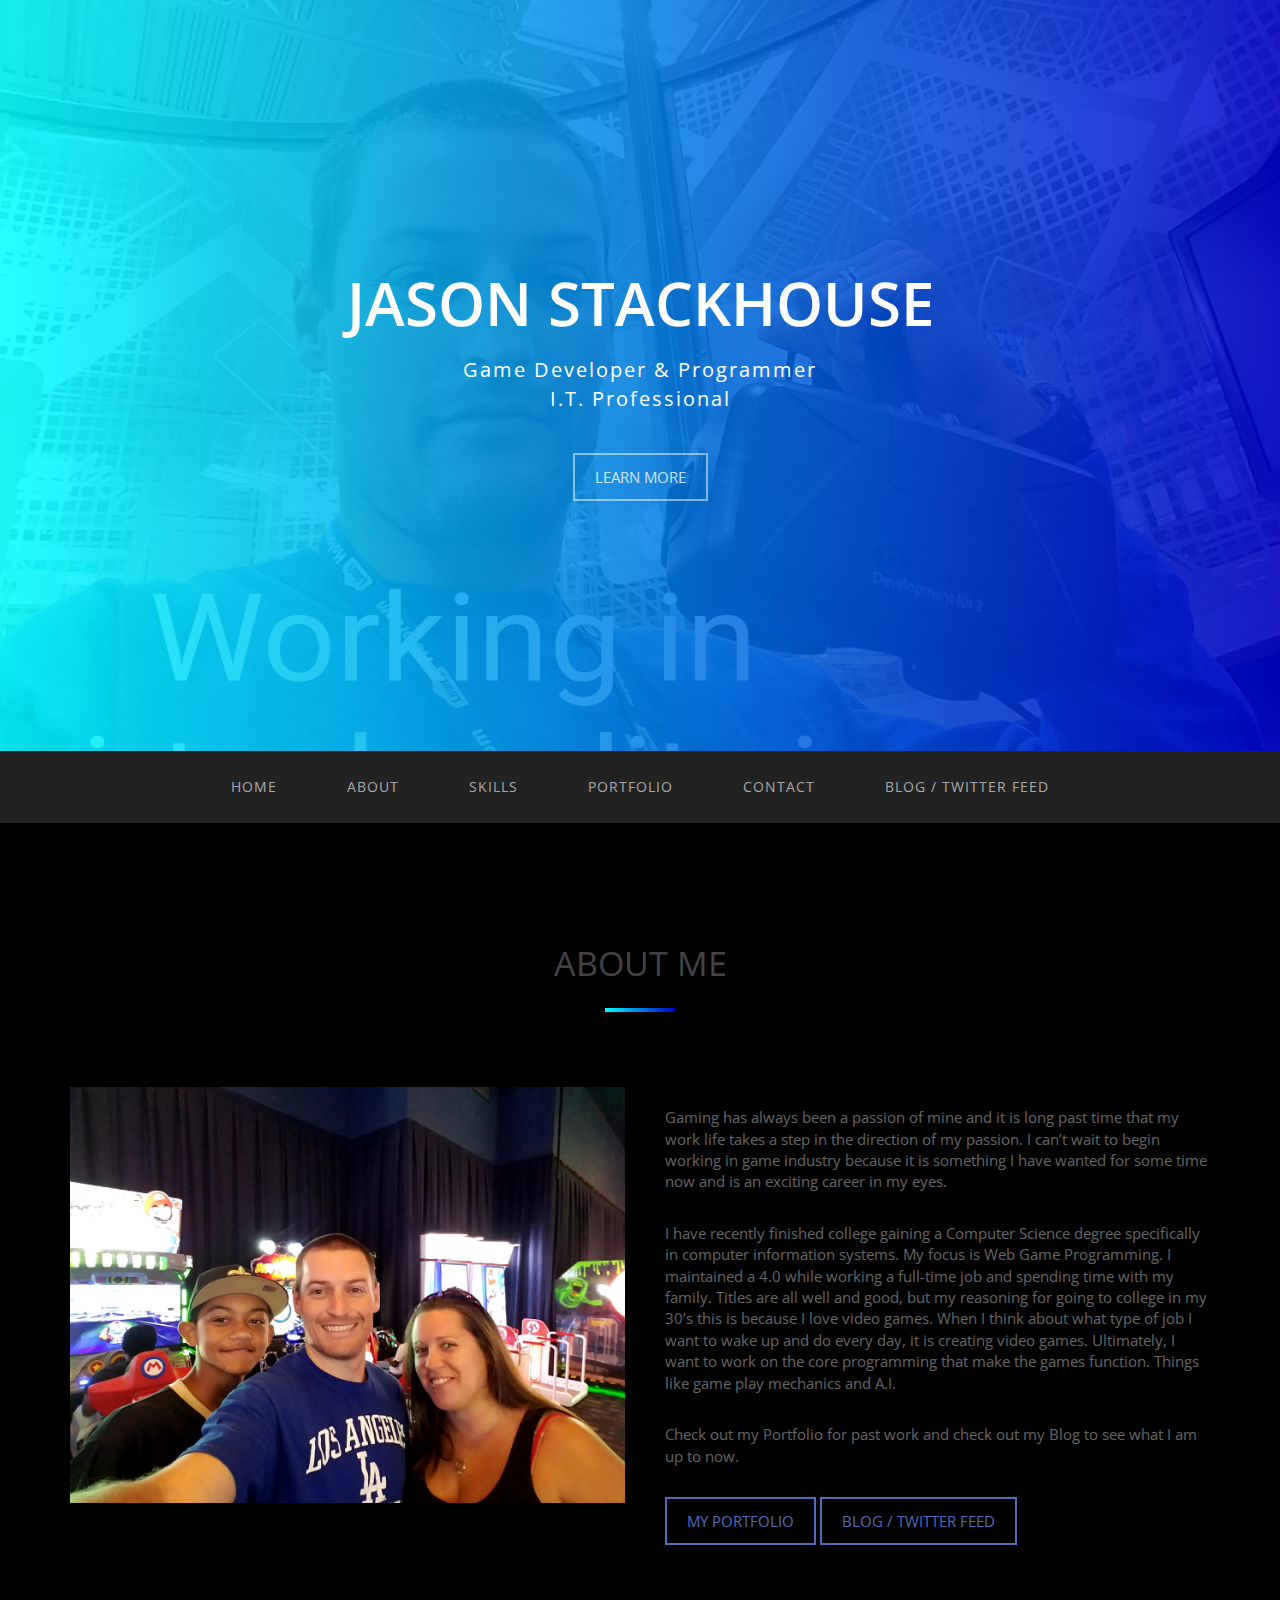
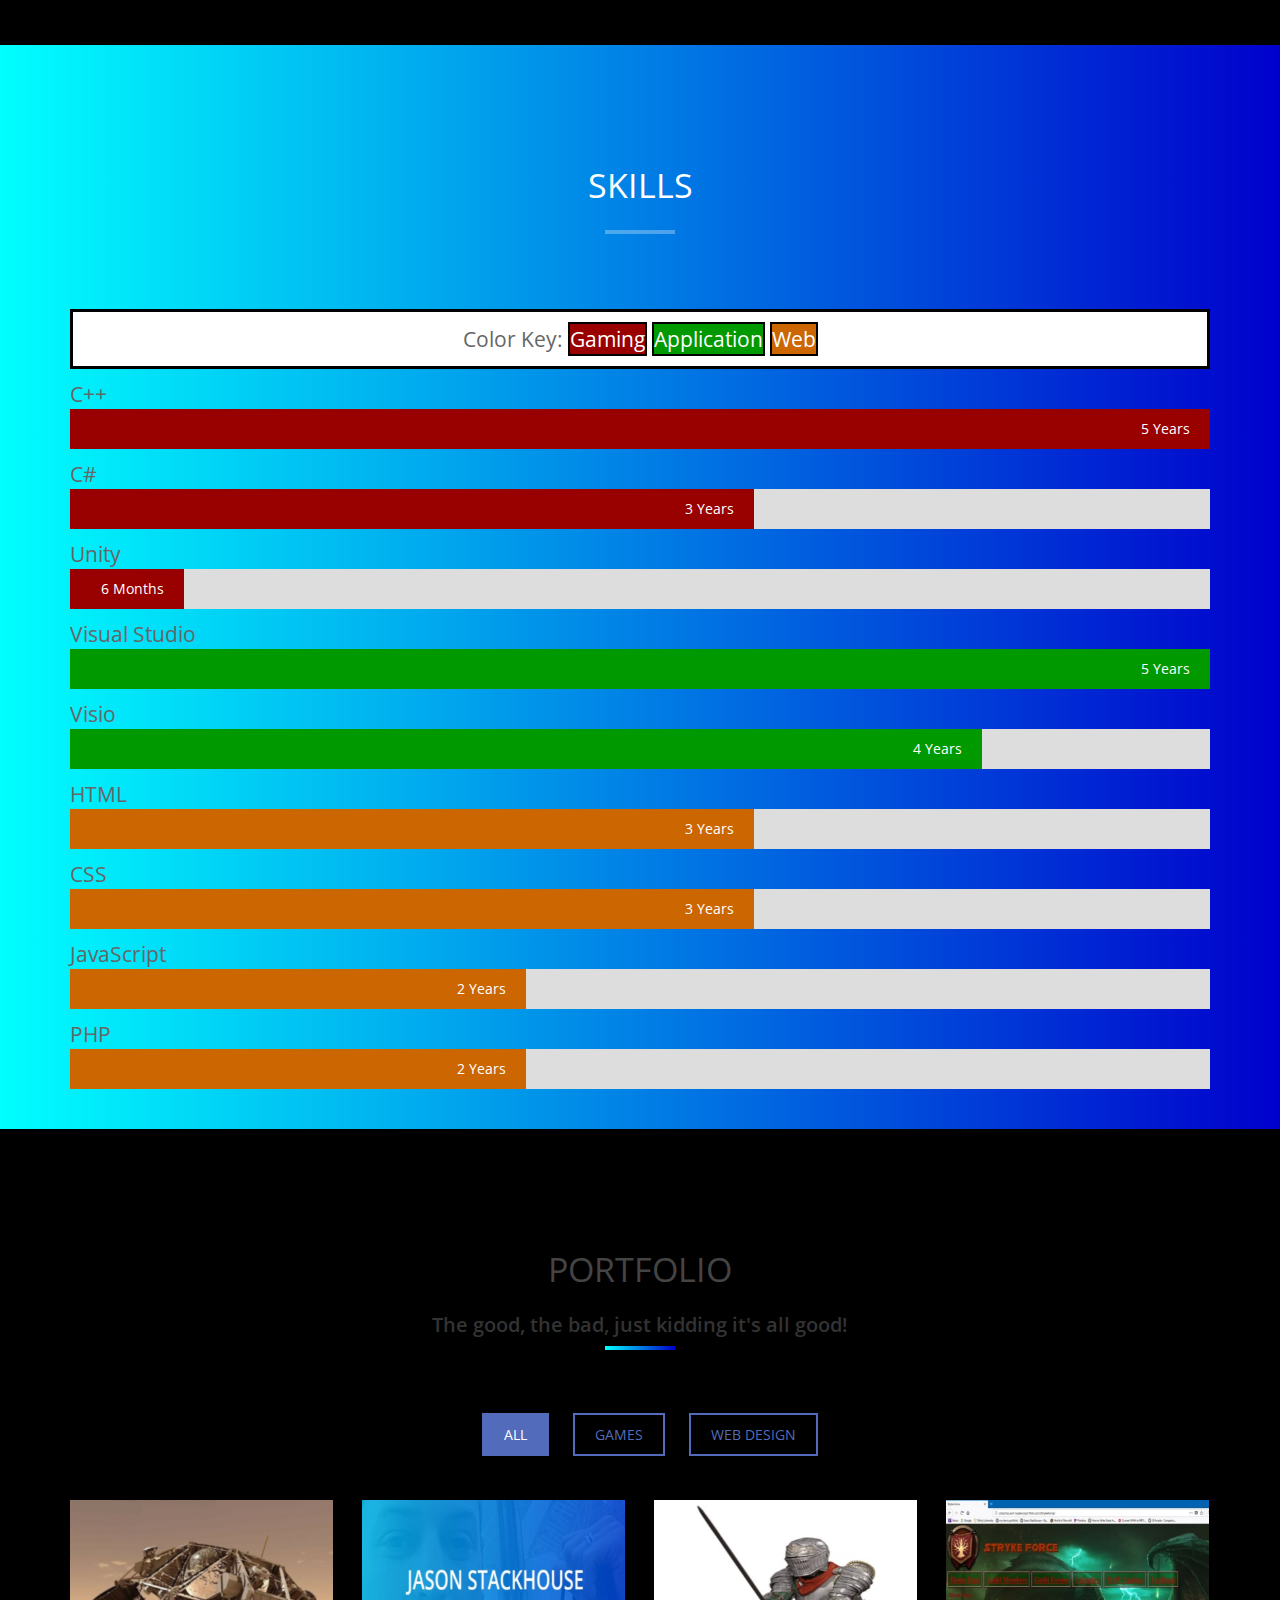
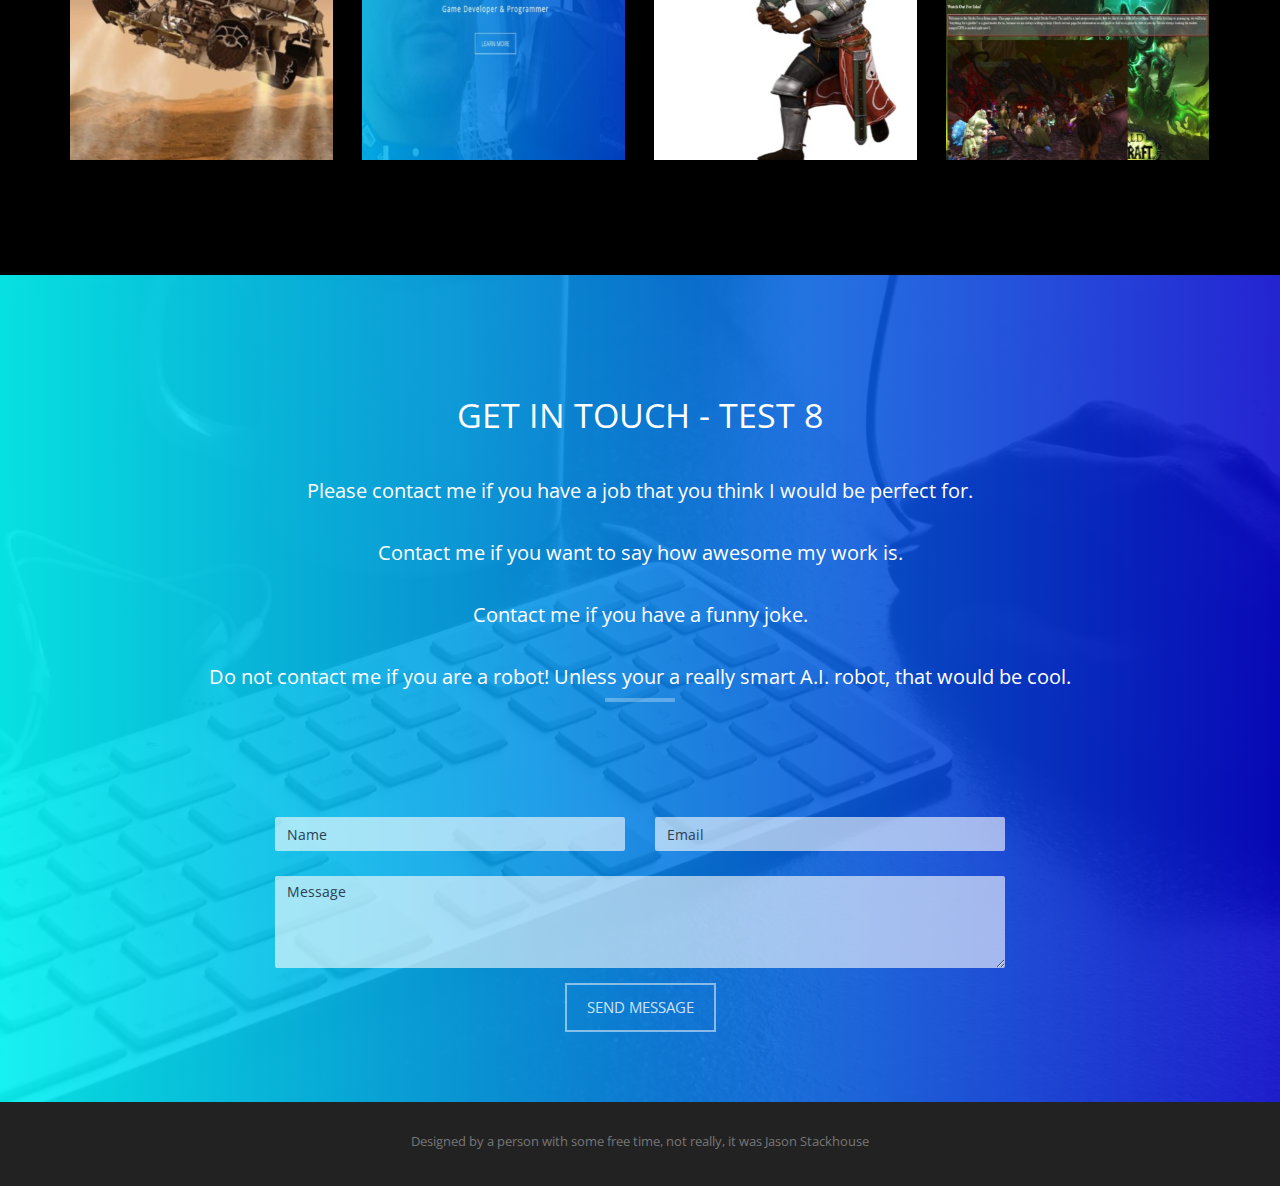
==== commit aaf18bd2: "Update index.html" ====
--- a/index.html
+++ b/index.html
@@ -273,7 +273,7 @@
   <div class="overlay">
     <div class="container">
       <div class="section-title center">
-        <h2>Get In Touch</h2>
+        <h2>Get In Touch - test 8</h2>
 	      	<h3>Please contact me if you have a job that you think I would be perfect for.</h3>
 		<h3>Contact me if you want to say how awesome my work is.</h3>
 		<h3>Contact me if you have a funny joke.</h3>
@@ -324,7 +324,7 @@
 <script type="text/javascript" src="js/jquery.counterup.js"></script> 
 <script type="text/javascript" src="js/waypoints.js"></script> 
 <script type="text/javascript" src="js/jqBootstrapValidation.js"></script> 
-<!-- <script type="text/javascript" src="js/contact_me.js"></script> -->
+<script type="text/javascript" src="js/contact_me.js"></script>
 <script type="text/javascript" src="js/main.js"></script>
 </body>
 </html>
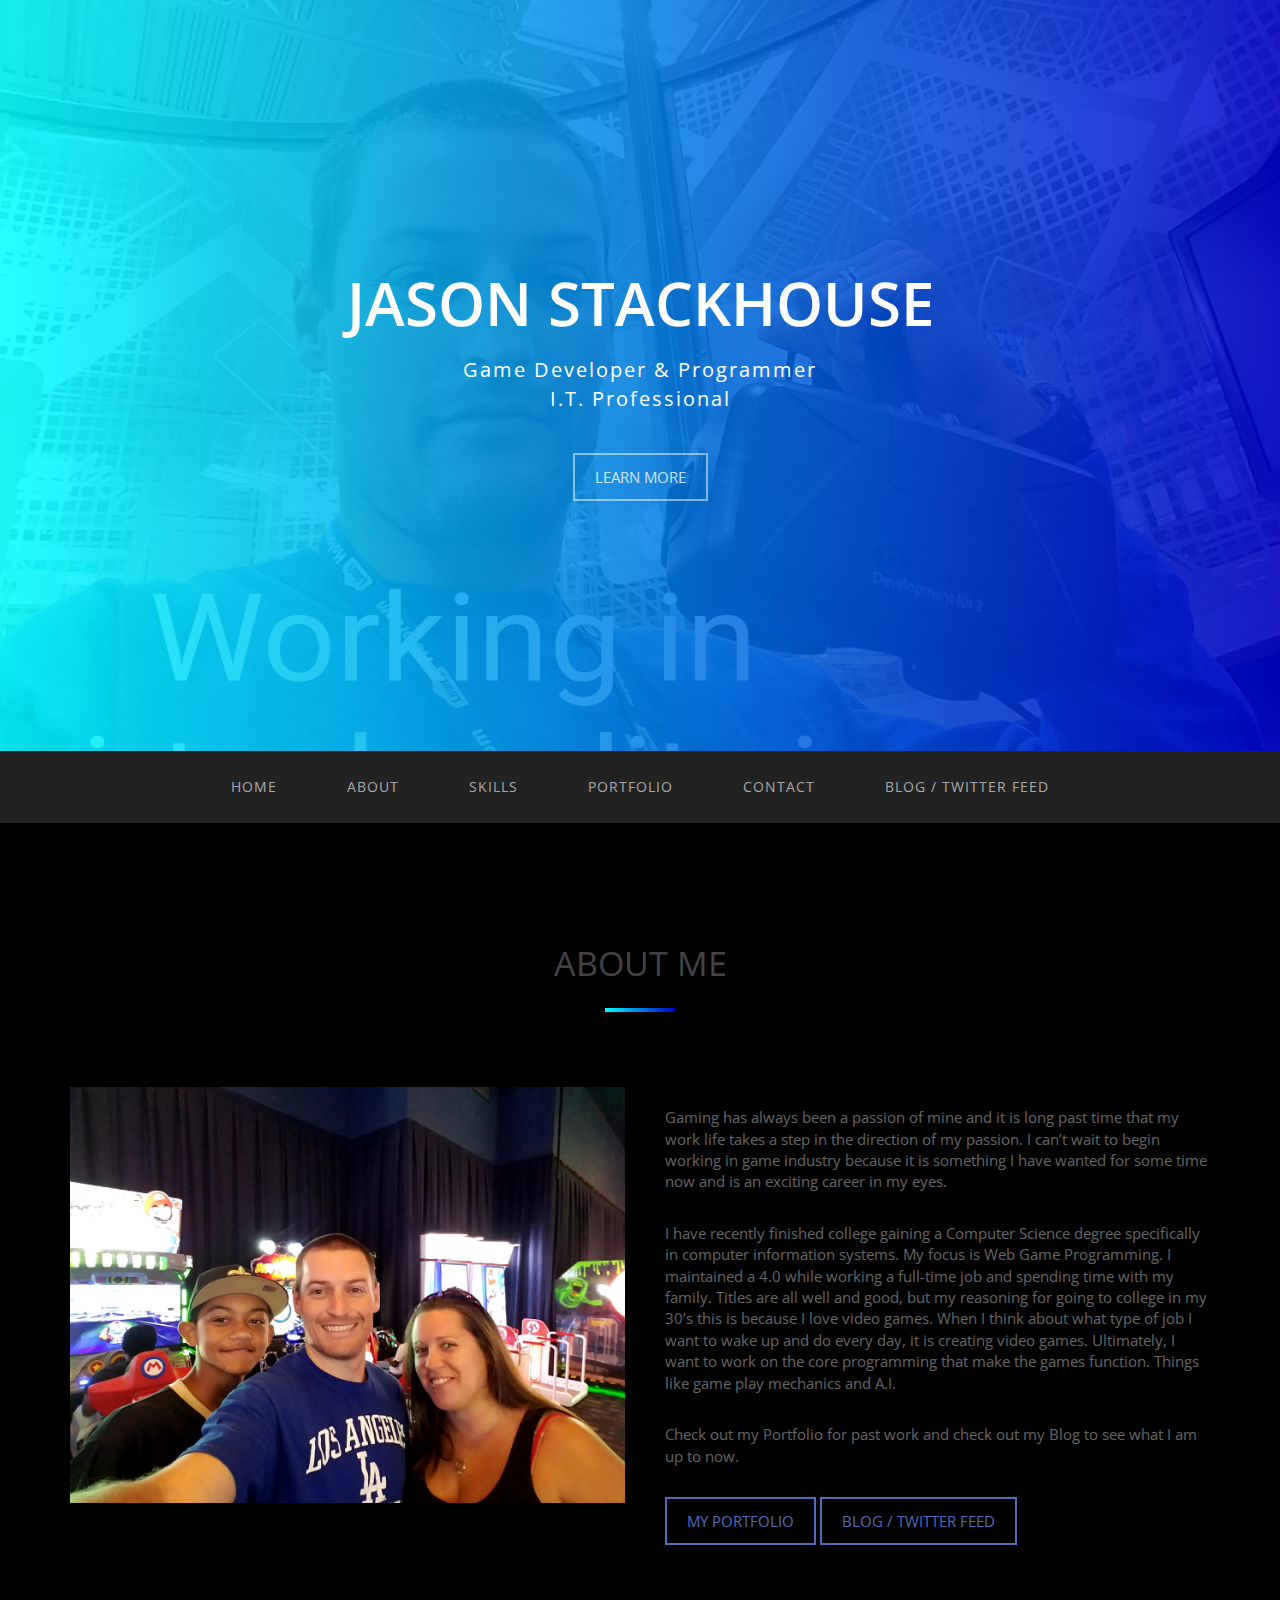
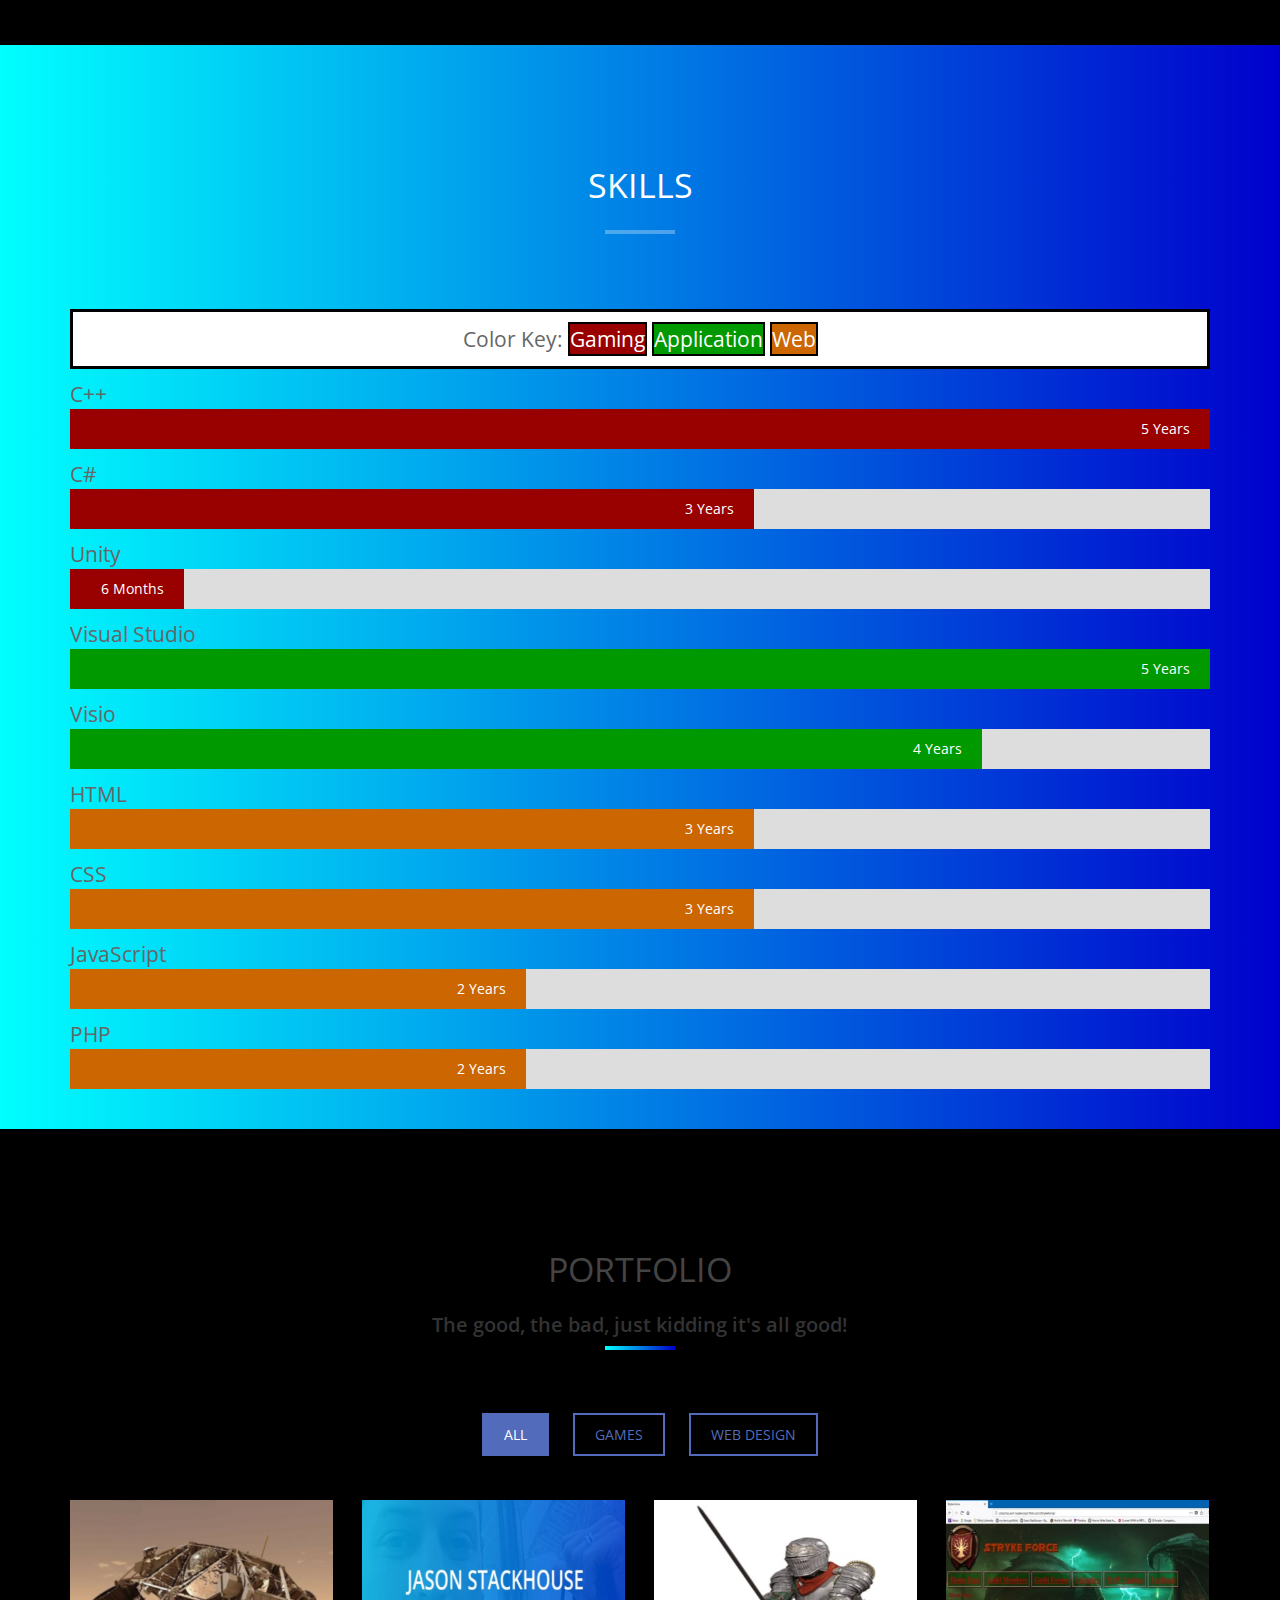
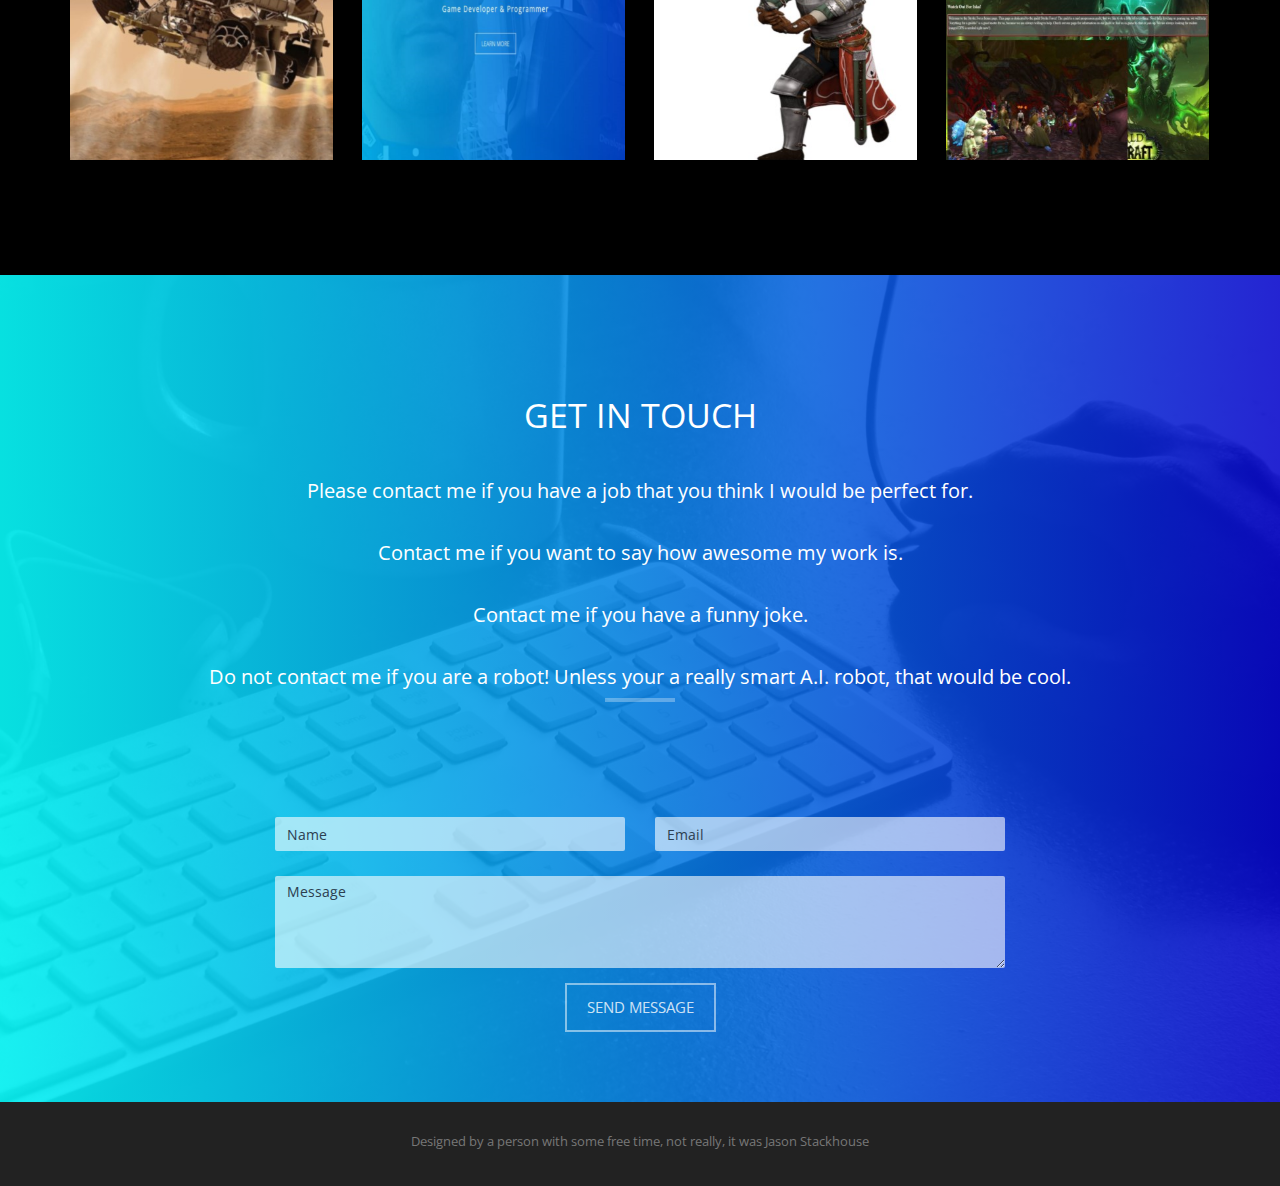
==== commit e0d29230: "Update index.html" ====
--- a/index.html
+++ b/index.html
@@ -273,7 +273,7 @@
   <div class="overlay">
     <div class="container">
       <div class="section-title center">
-        <h2>Get In Touch - test 8</h2>
+        <h2>Get In Touch</h2>
 	      	<h3>Please contact me if you have a job that you think I would be perfect for.</h3>
 		<h3>Contact me if you want to say how awesome my work is.</h3>
 		<h3>Contact me if you have a funny joke.</h3>
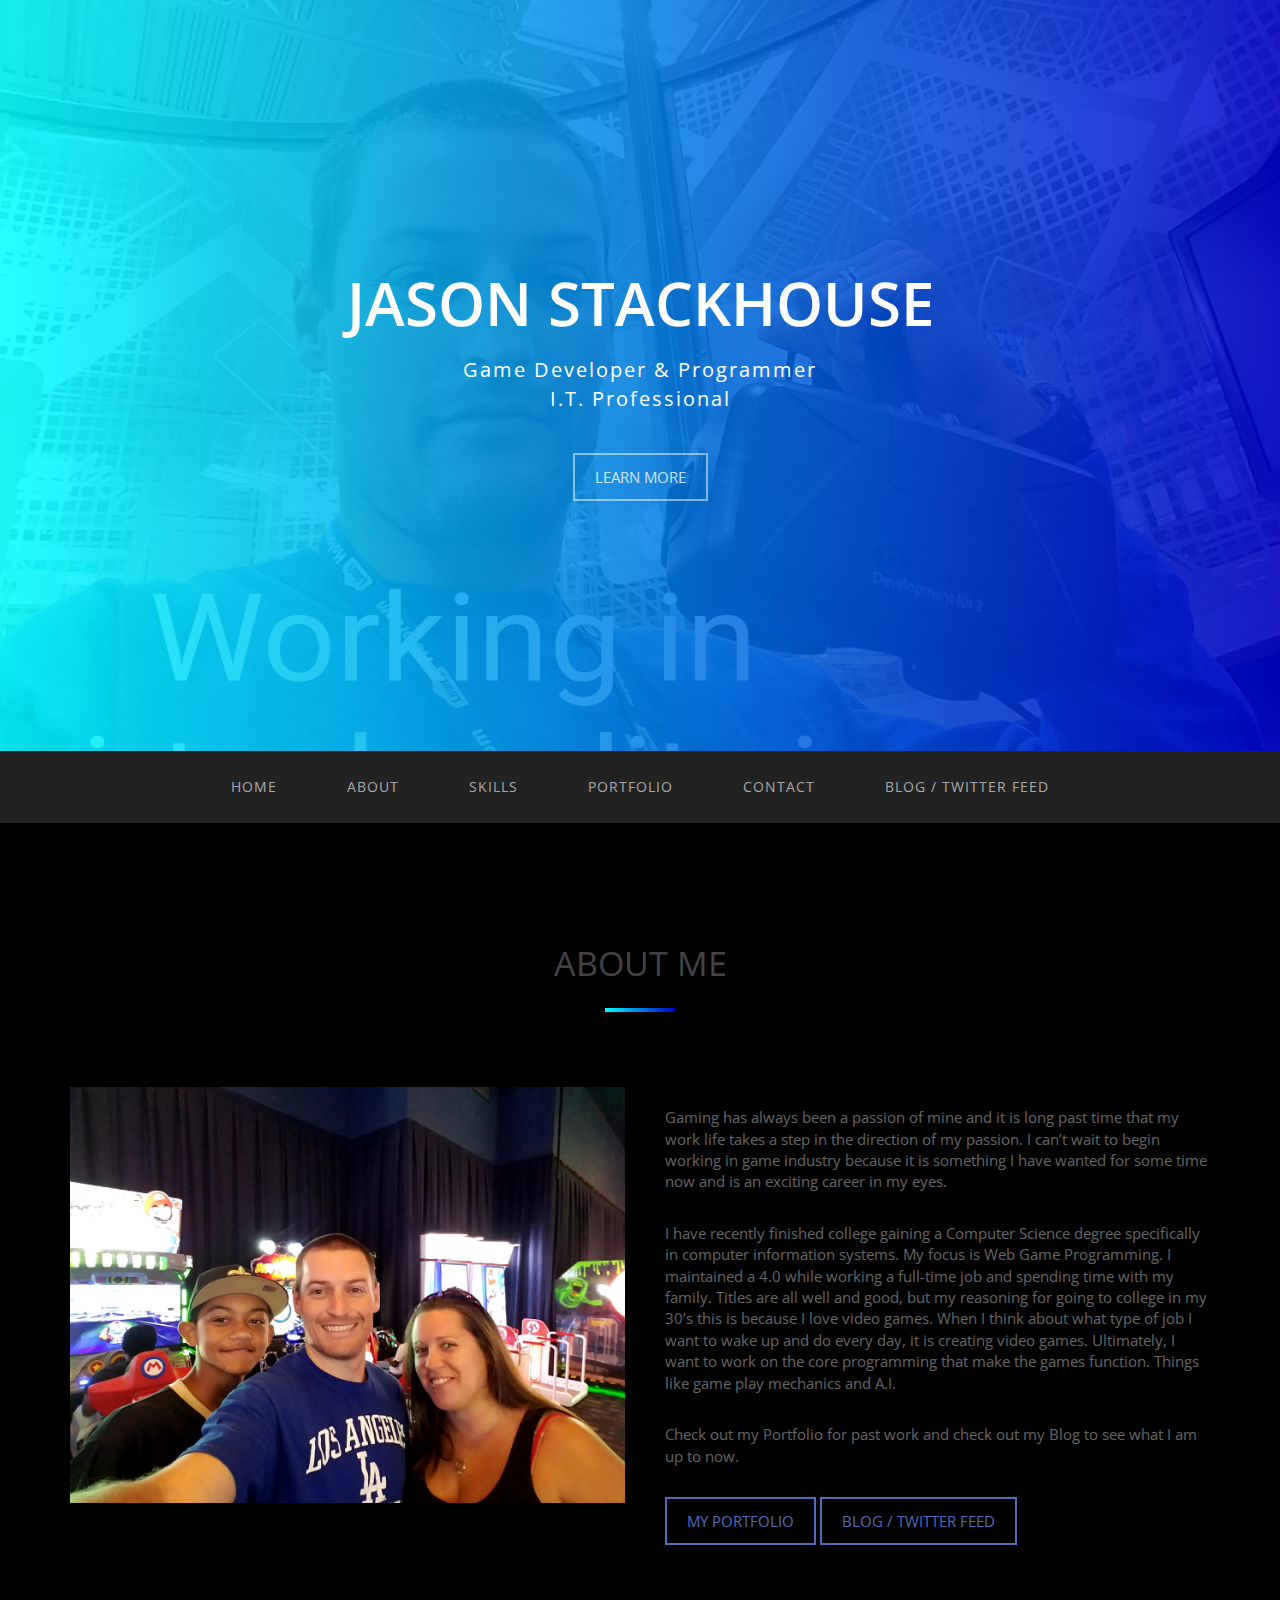
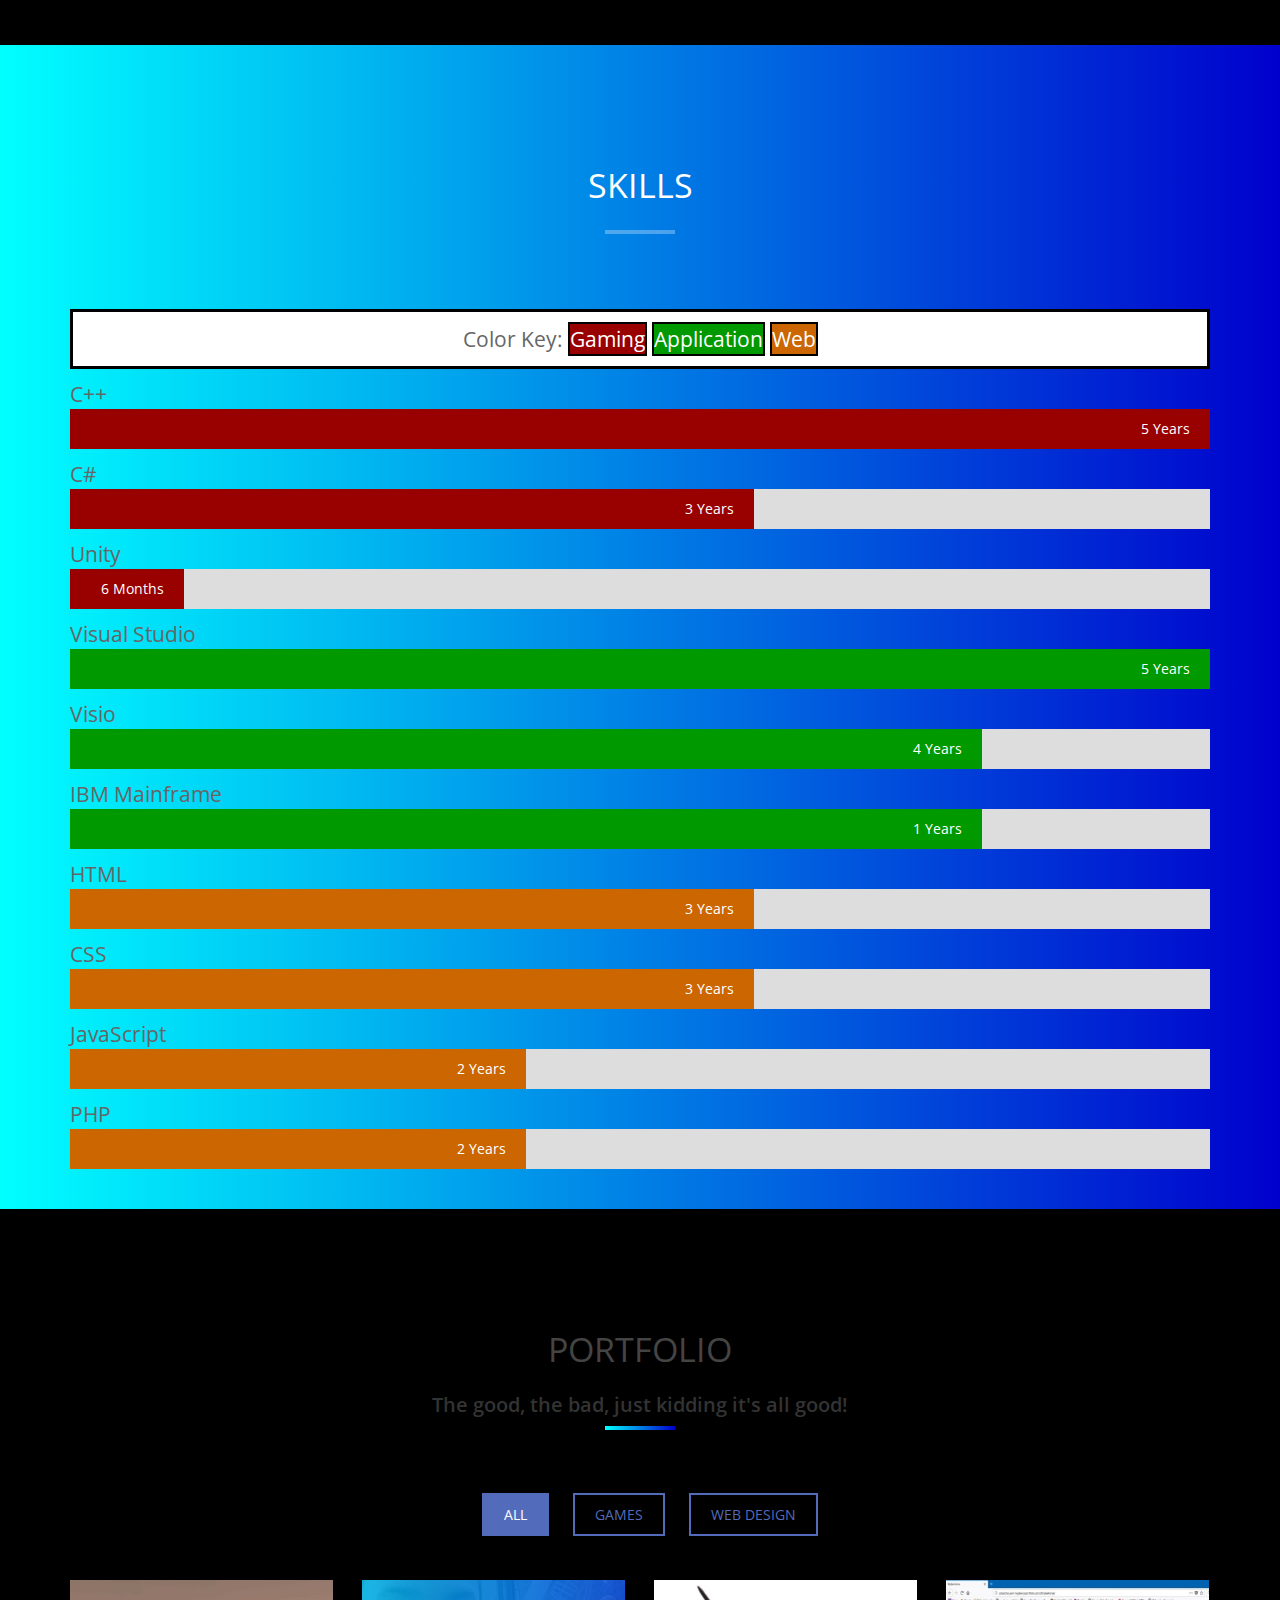
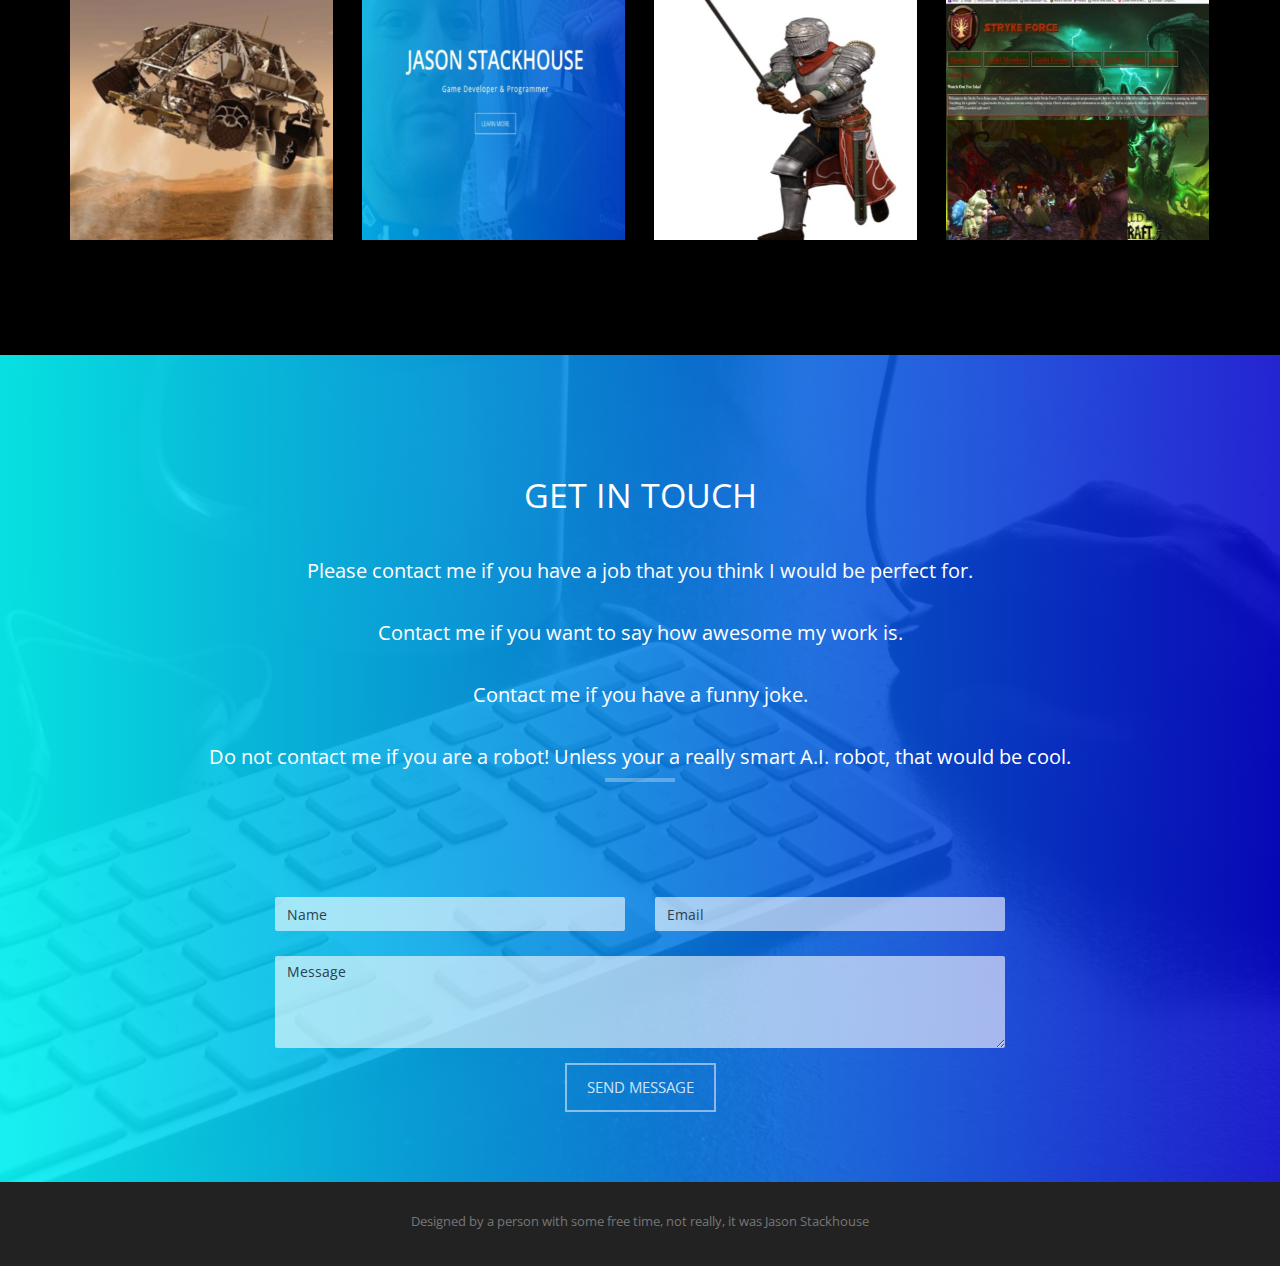
==== commit a53f30ec: "Update index.html" ====
--- a/index.html
+++ b/index.html
@@ -177,6 +177,11 @@
 	<div class="skillscontainer">
 	  <div class="skills visio">4 Years</div>
 	</div>
+	  
+	<div class="skillsfont">IBM Mainframe</div>
+	<div class="skillscontainer">
+	  <div class="skills ibm">1 Years</div>
+	</div>
 
 	<div class="skillsfont">HTML</div>
 	<div class="skillscontainer">
@@ -281,7 +286,8 @@
         <hr>
       </div>
       <div class="col-md-8 col-md-offset-2">
-        <form name="sentMessage" id="contactForm" action="https://formspree.io/f/xknkzkzz" method="POST" novalidate>
+        <form name="sentMessage" id="contactForm" novalidate>
+		<!-- add: action="https://formspree.io/f/xknkzkzz" method="POST"  -- back into form above is js fails -->
           <div class="row">
             <div class="col-md-6">
               <div class="form-group">
--- a/css/chart.css
+++ b/css/chart.css
@@ -61,7 +61,8 @@
 .unity {width: 10%; background-color: #990000;} /* light blue */
 .vs {width: 100%; background-color: #009900;} /* green */
 .visio {width: 80%; background-color: #009900;} /* green */
+.ibm {width: 80%; background-color: #009900;} /* green */
 .html {width: 60%; background-color: #cc6600;} /* orange */
 .css {width: 60%; background-color: #cc6600;} /* orange */
 .js {width: 40%; background-color: #cc6600;} /* orange */
-.php {width: 40%; background-color: #cc6600;} /* orange */+.php {width: 40%; background-color: #cc6600;} /* orange */
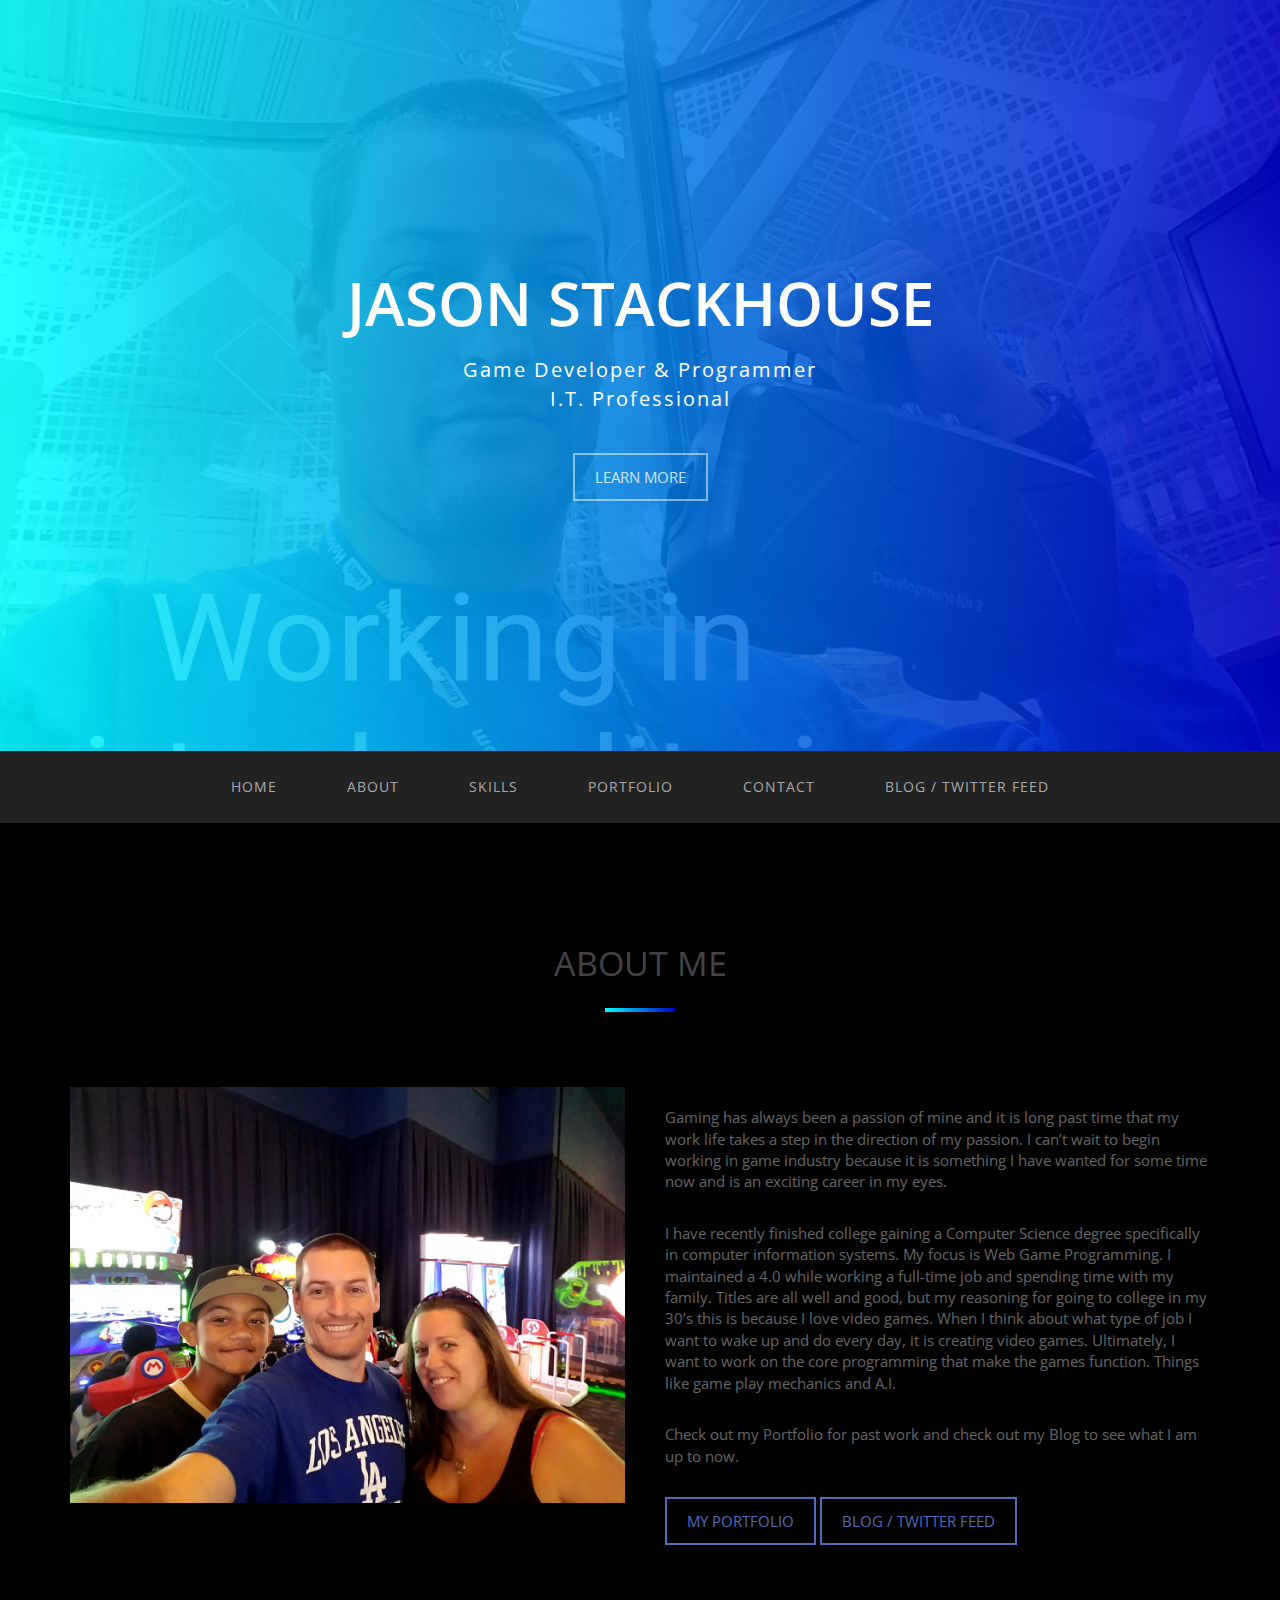
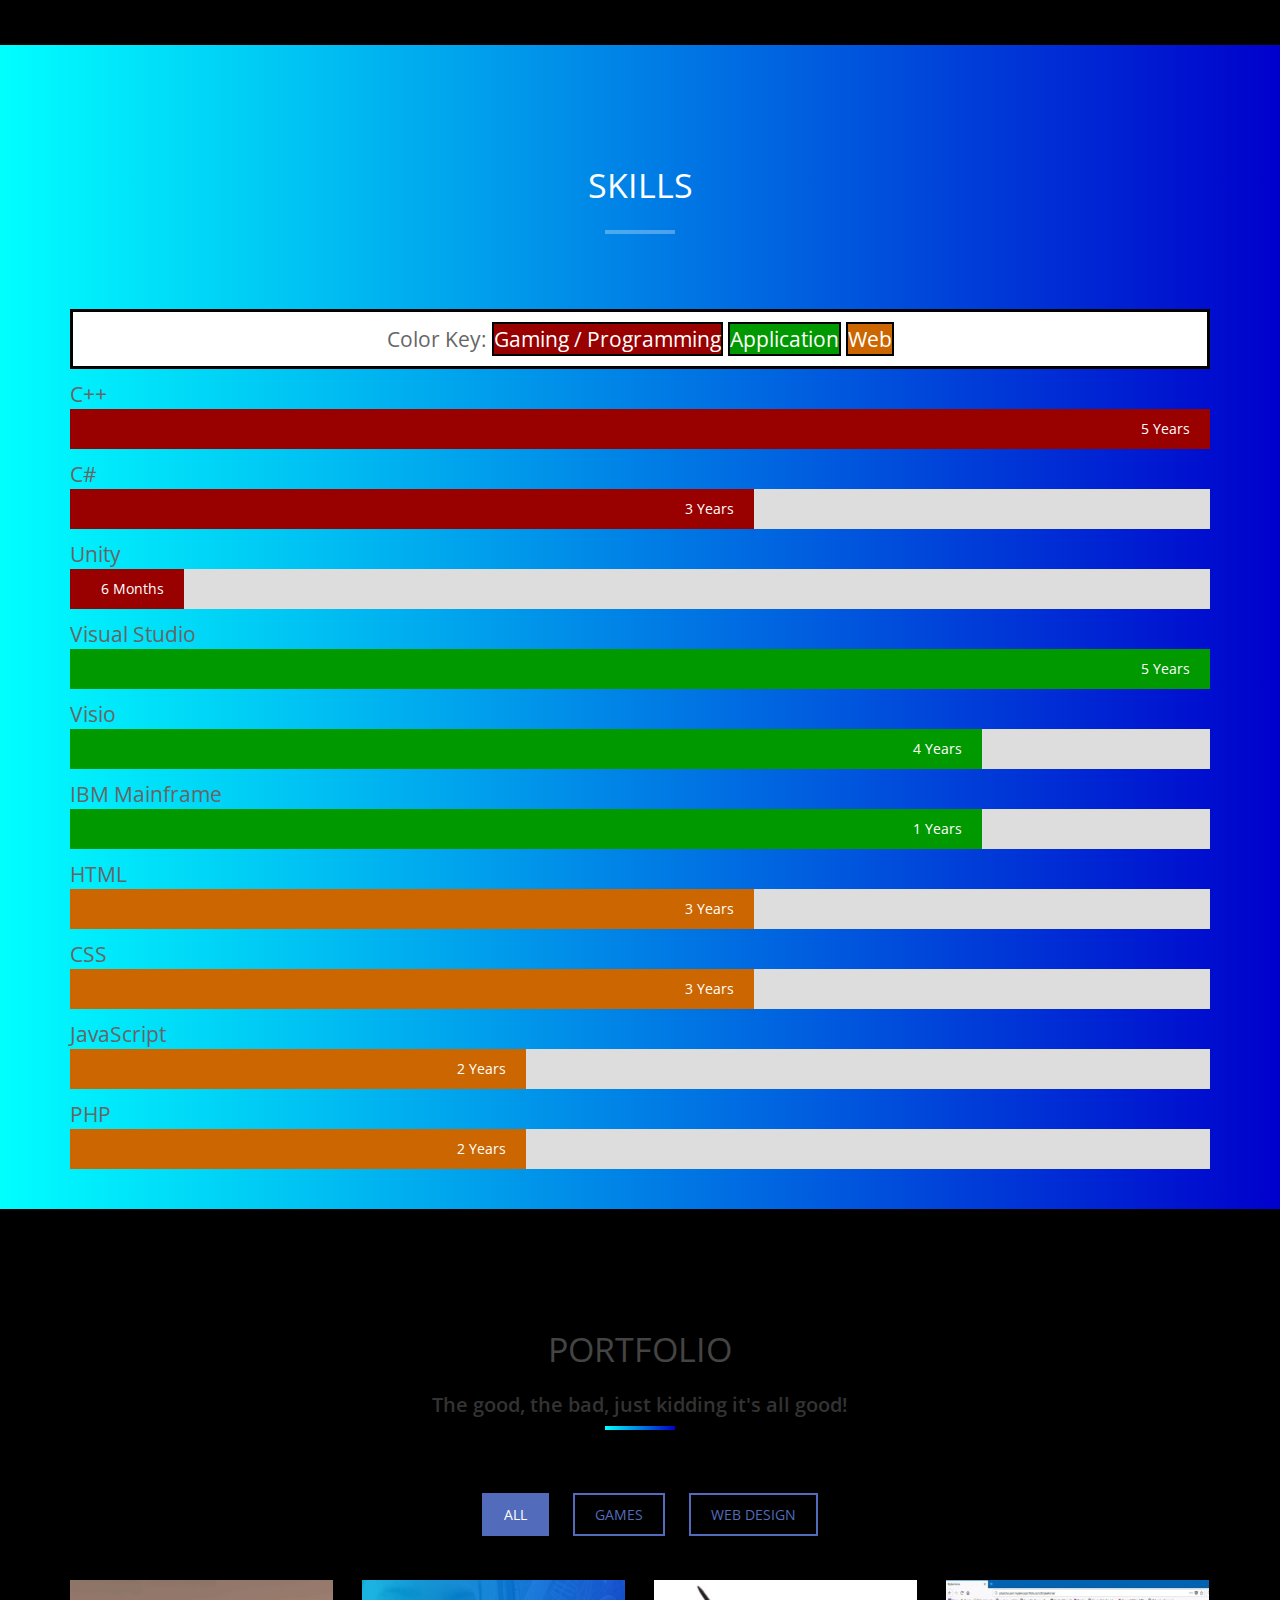
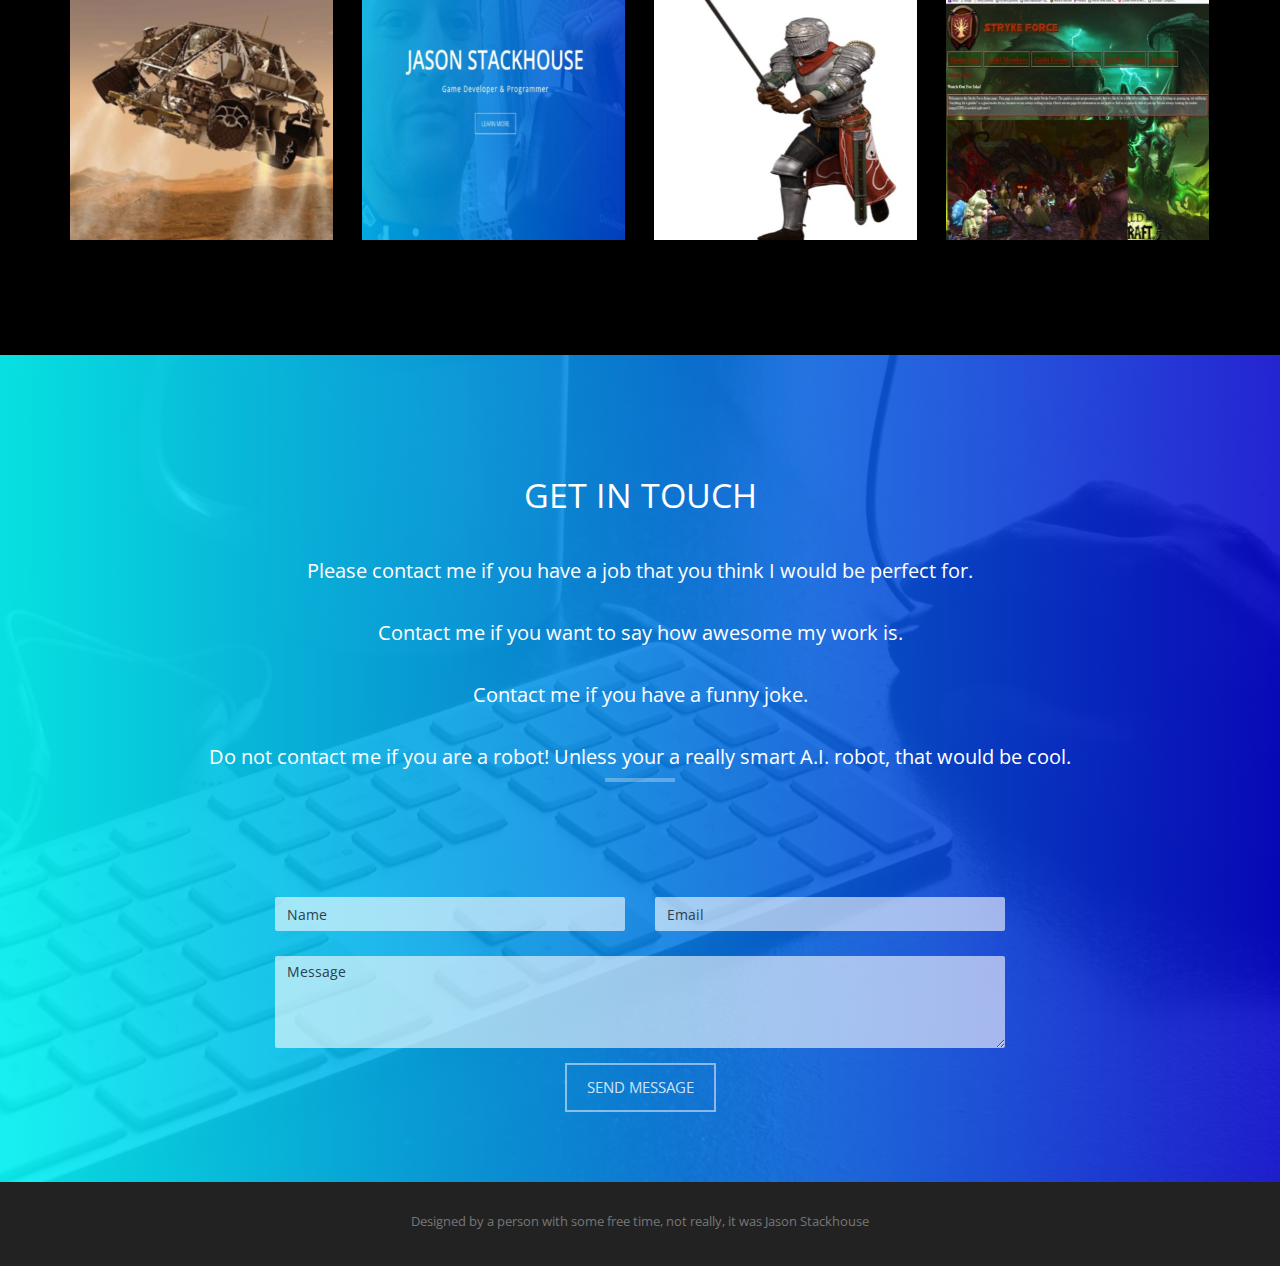
==== commit 12238bd3: "Update index.html" ====
--- a/index.html
+++ b/index.html
@@ -139,7 +139,7 @@
 	
 	<div id="content-desktop"> <!-- desktop color key -->
 		<div class="skillskey1">Color Key:
-		  <div class="colorkey keyblue">Gaming</div>
+		  <div class="colorkey keyblue">Gaming / Programming</div>
 		  <div class="colorkey keygreen">Application</div>
 		  <div class="colorkey keyorange">Web</div>
 		</div>
@@ -147,7 +147,7 @@
 		
 	<div id="content-mobile"> <!-- mobile color key -->
 	  <div class="skillskey2">Color Key:
-		<div class="colorkey keyblue">Gaming</div>
+		<div class="colorkey keyblue">Gaming / Programming</div>
 		<div class="colorkey keygreen">Application</div>
 		<div class="colorkey keyorange">Web</div>
 	  </div>	
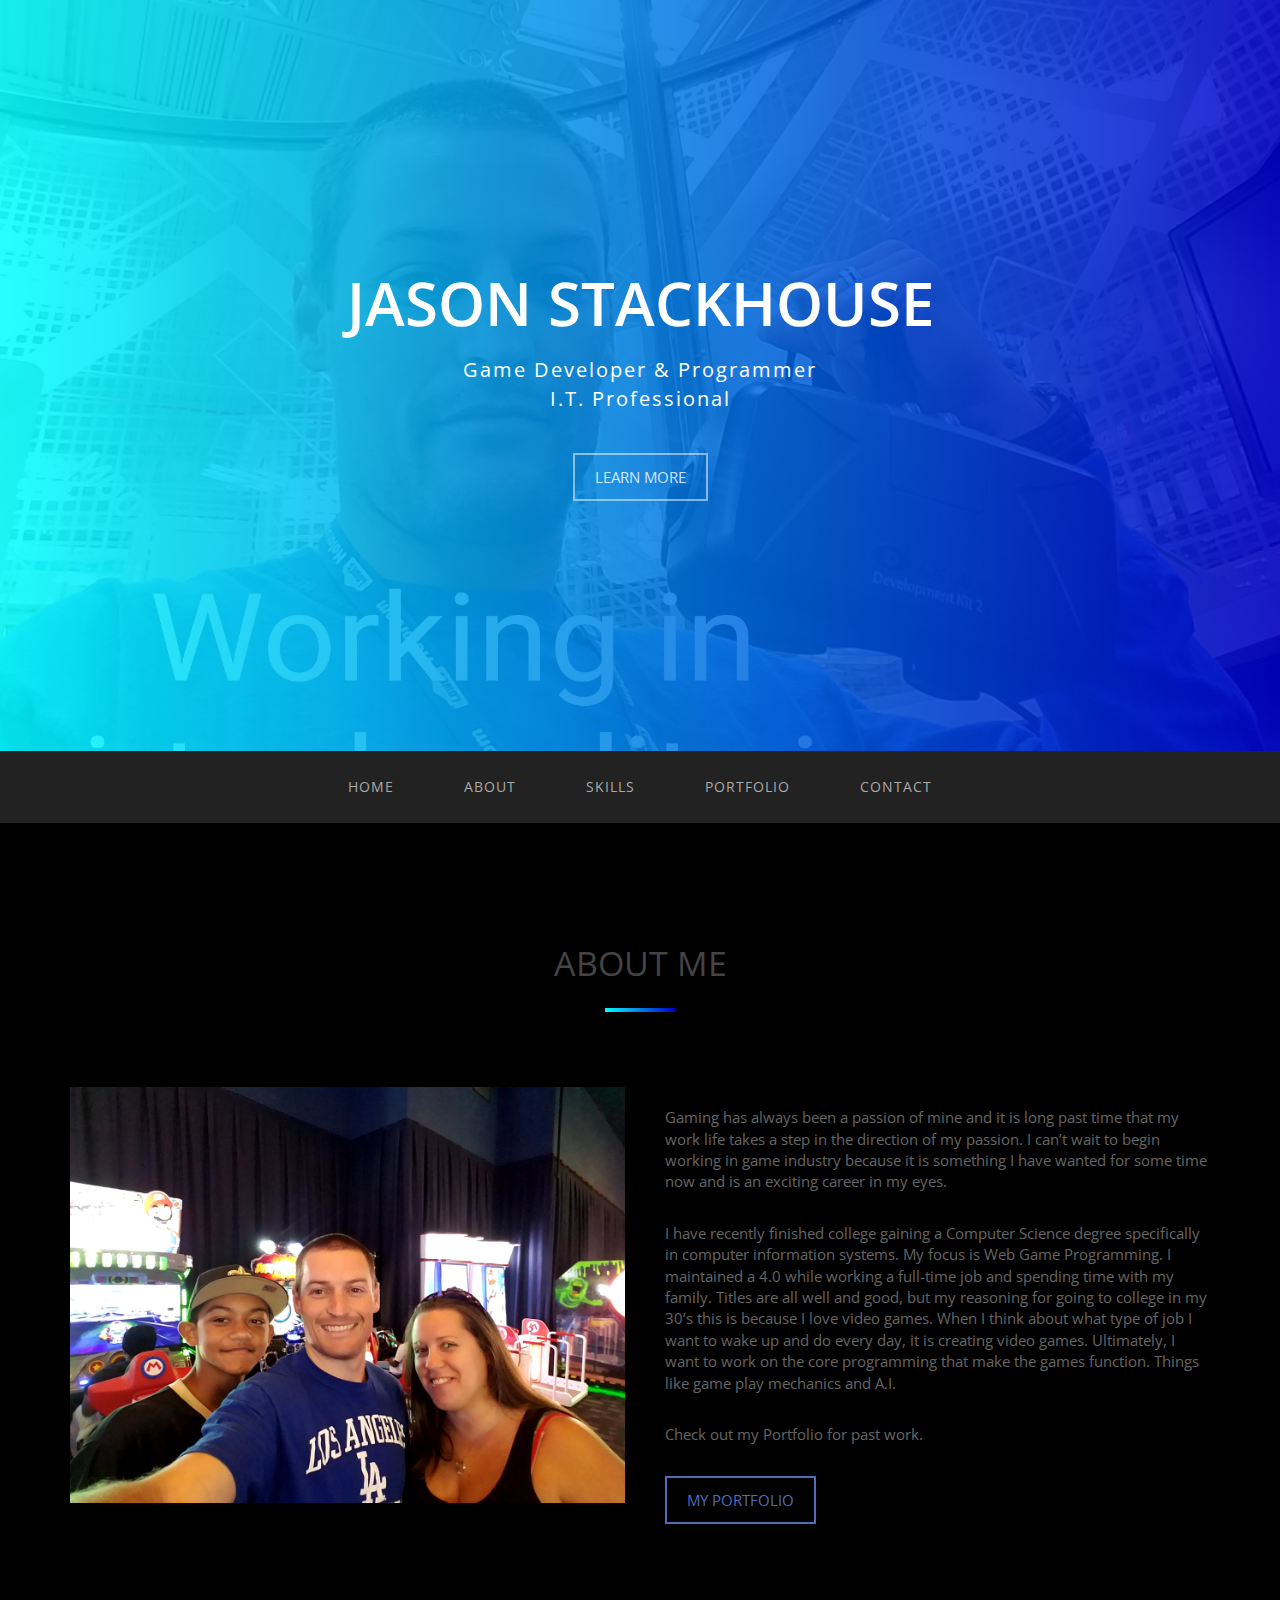
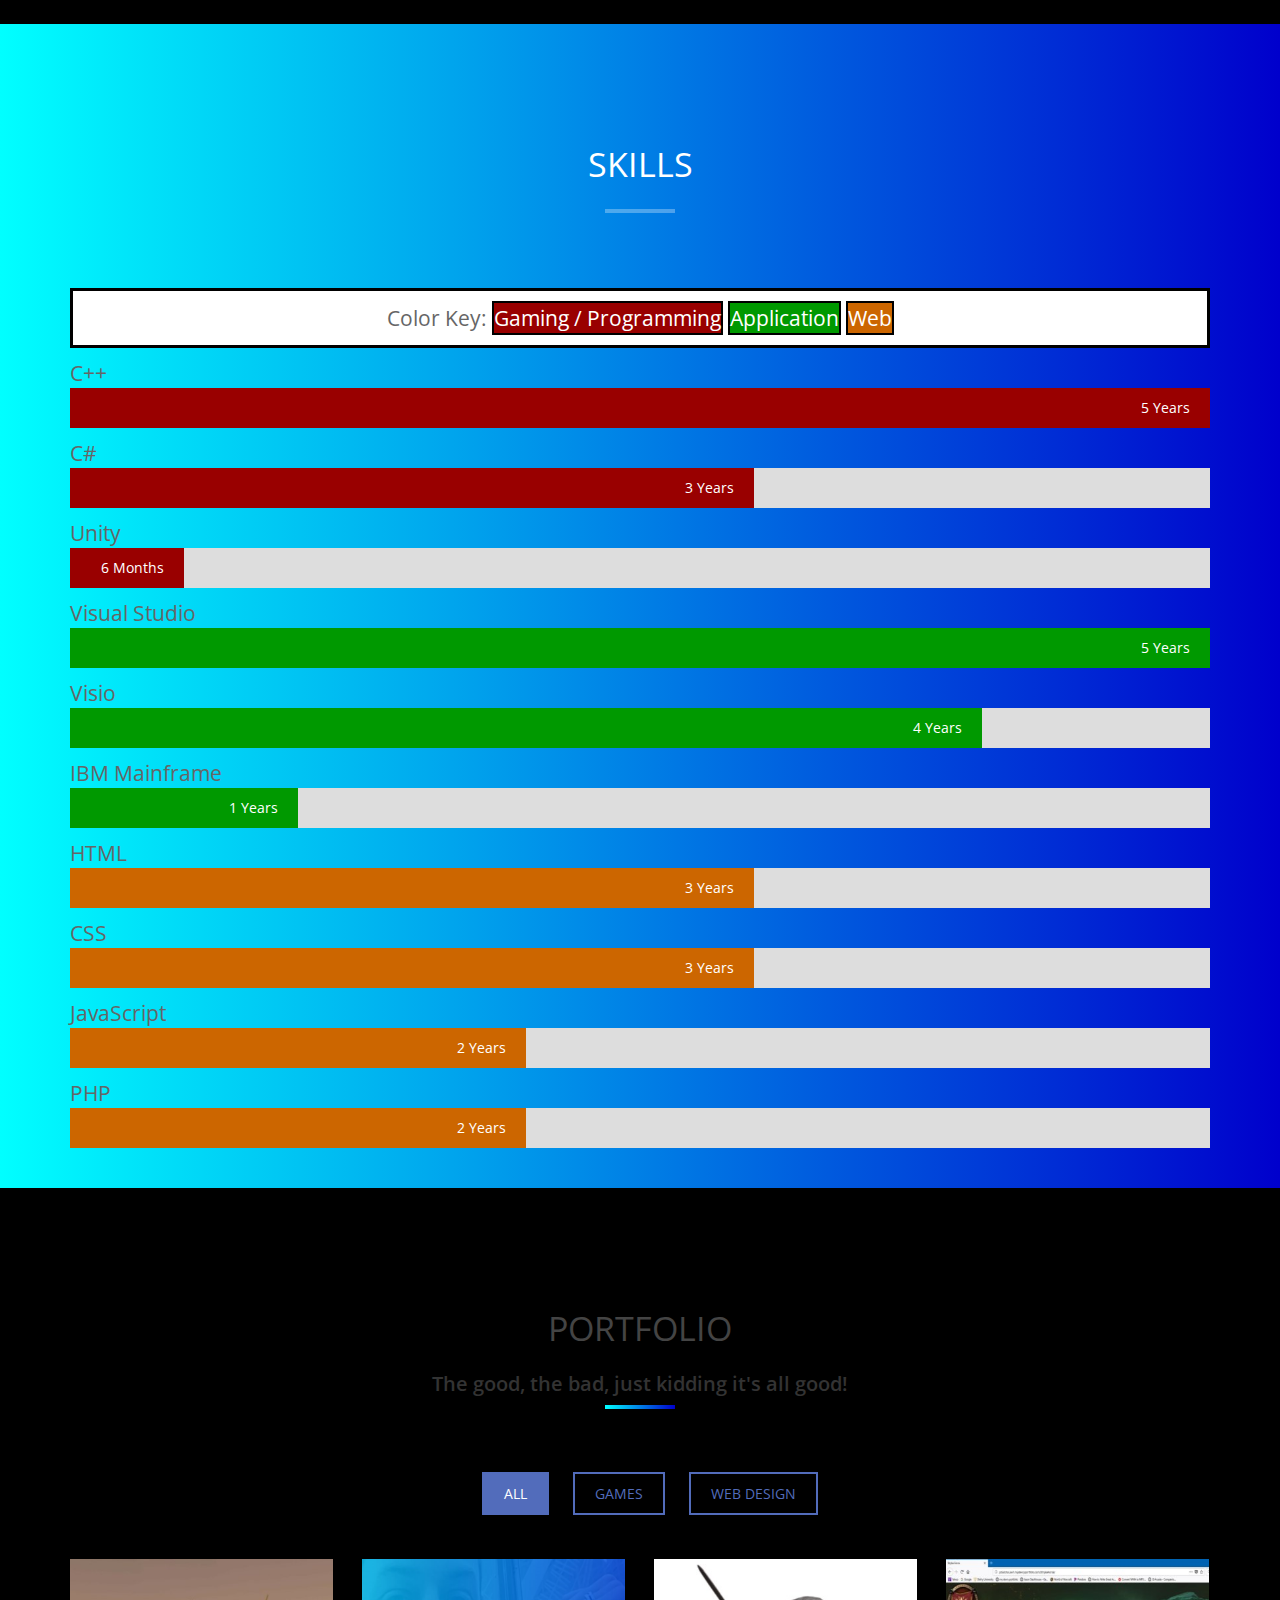
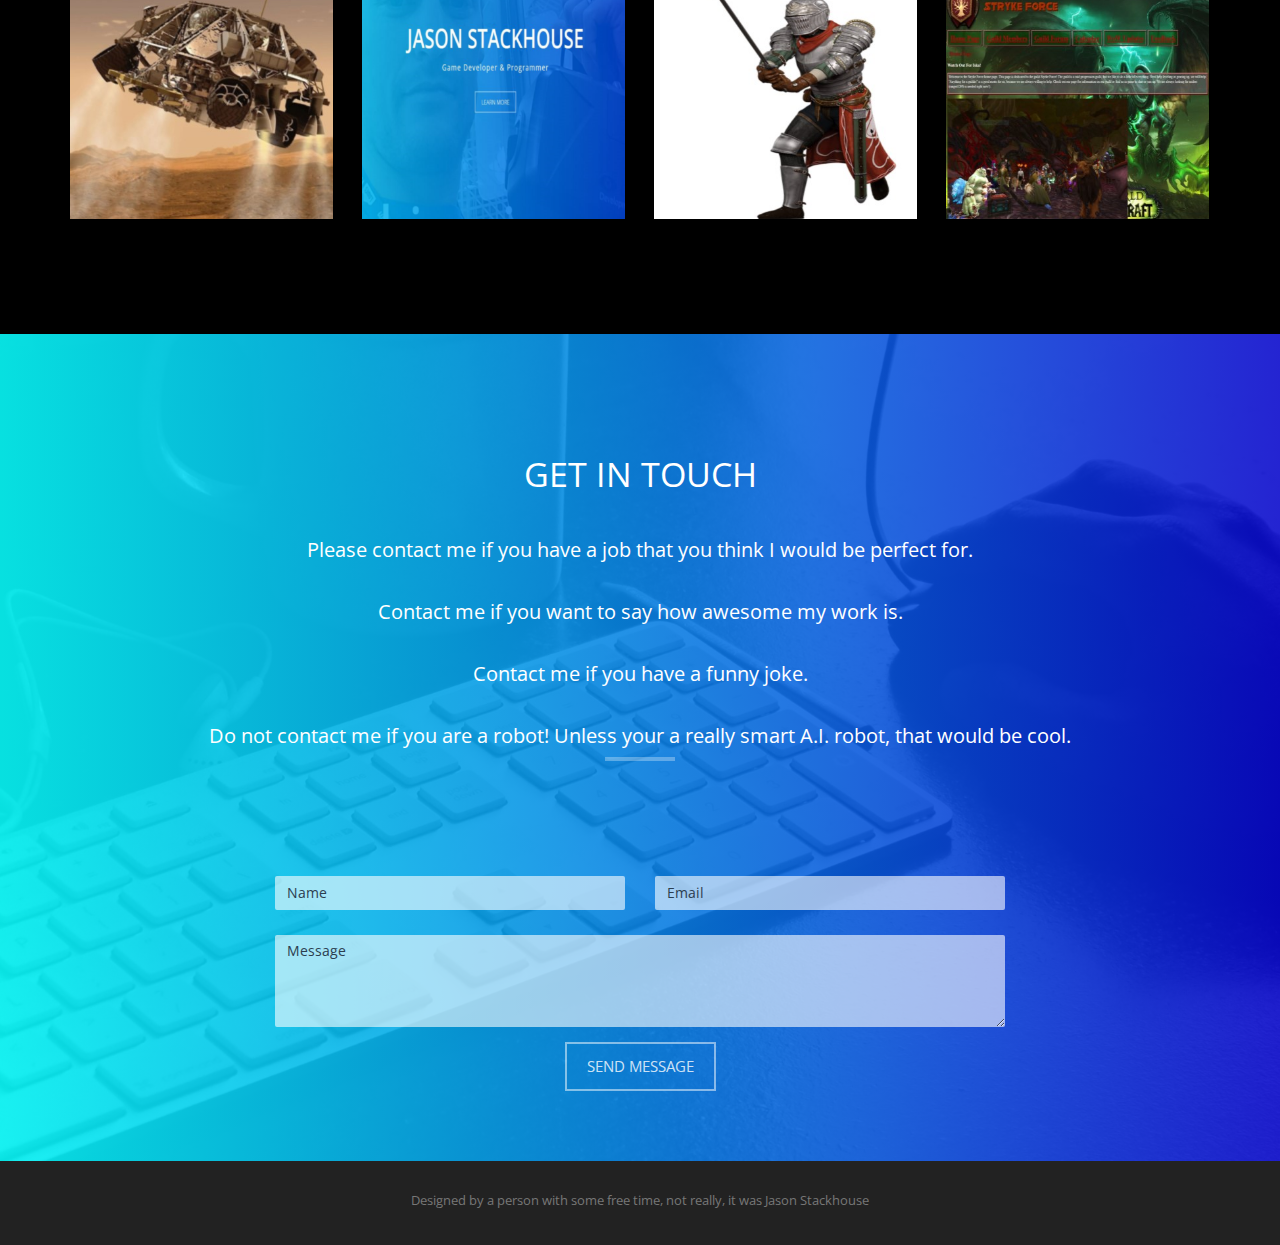
==== commit 90e293fc: "Update index.html" ====
--- a/index.html
+++ b/index.html
@@ -74,7 +74,7 @@
 			  <li> <a class="page-scroll" href="#skills">Skills</a> </li>
 			  <li> <a class="page-scroll" href="#portfolio">Portfolio</a> </li>          
 			  <li> <a class="page-scroll" href="#contact">Contact</a> </li>
-			  <li> <a class="page-scroll" href="Blog-Twitter.html">Blog / Twitter Feed</a> </li>
+			  <!-- <li> <a class="page-scroll" href="Blog-Twitter.html">Blog / Twitter Feed</a> </li> -->  
 			</ul>
 		  </div>
 		</div>
@@ -94,7 +94,7 @@
 			<li> <a class="page-scroll" href="#skills">Skills</a> </li>
 			<li> <a class="page-scroll" href="#portfolio">Portfolio</a> </li>          
 			<li> <a class="page-scroll" href="#contact">Contact</a> </li> 
-			<li> <a class="page-scroll" href="Blog-Twitter.html">Blog / Twitter Feed</a> </li>
+			<!-- <li> <a class="page-scroll" href="Blog-Twitter.html">Blog / Twitter Feed</a> </li> -->
 		  </ul>        
       </div>
     </nav>
@@ -121,9 +121,9 @@
 		  because I love video games.  When I think about what type of job I want to wake up and do every day, it is 
 		  creating video games.  Ultimately, I want to work on the core programming that make the games function.  
 		  Things like game play mechanics and A.I.</p>
-		  <p>Check out my Portfolio for past work and check out my Blog to see what I am up to now.</p>
+		  <p>Check out my Portfolio for past work.</p>
           <a href="#portfolio" class="btn btn-primary btn-lg page-scroll">My Portfolio</a> 
-		  <a href="Blog-Twitter.html" class="btn btn-primary btn-lg page-scroll">Blog / Twitter Feed</a>
+		  <!-- <a href="Blog-Twitter.html" class="btn btn-primary btn-lg page-scroll">Blog / Twitter Feed</a> -->
 		</div>
       </div>
     </div>
--- a/css/chart.css
+++ b/css/chart.css
@@ -61,7 +61,7 @@
 .unity {width: 10%; background-color: #990000;} /* light blue */
 .vs {width: 100%; background-color: #009900;} /* green */
 .visio {width: 80%; background-color: #009900;} /* green */
-.ibm {width: 80%; background-color: #009900;} /* green */
+.ibm {width: 20%; background-color: #009900;} /* green */
 .html {width: 60%; background-color: #cc6600;} /* orange */
 .css {width: 60%; background-color: #cc6600;} /* orange */
 .js {width: 40%; background-color: #cc6600;} /* orange */
